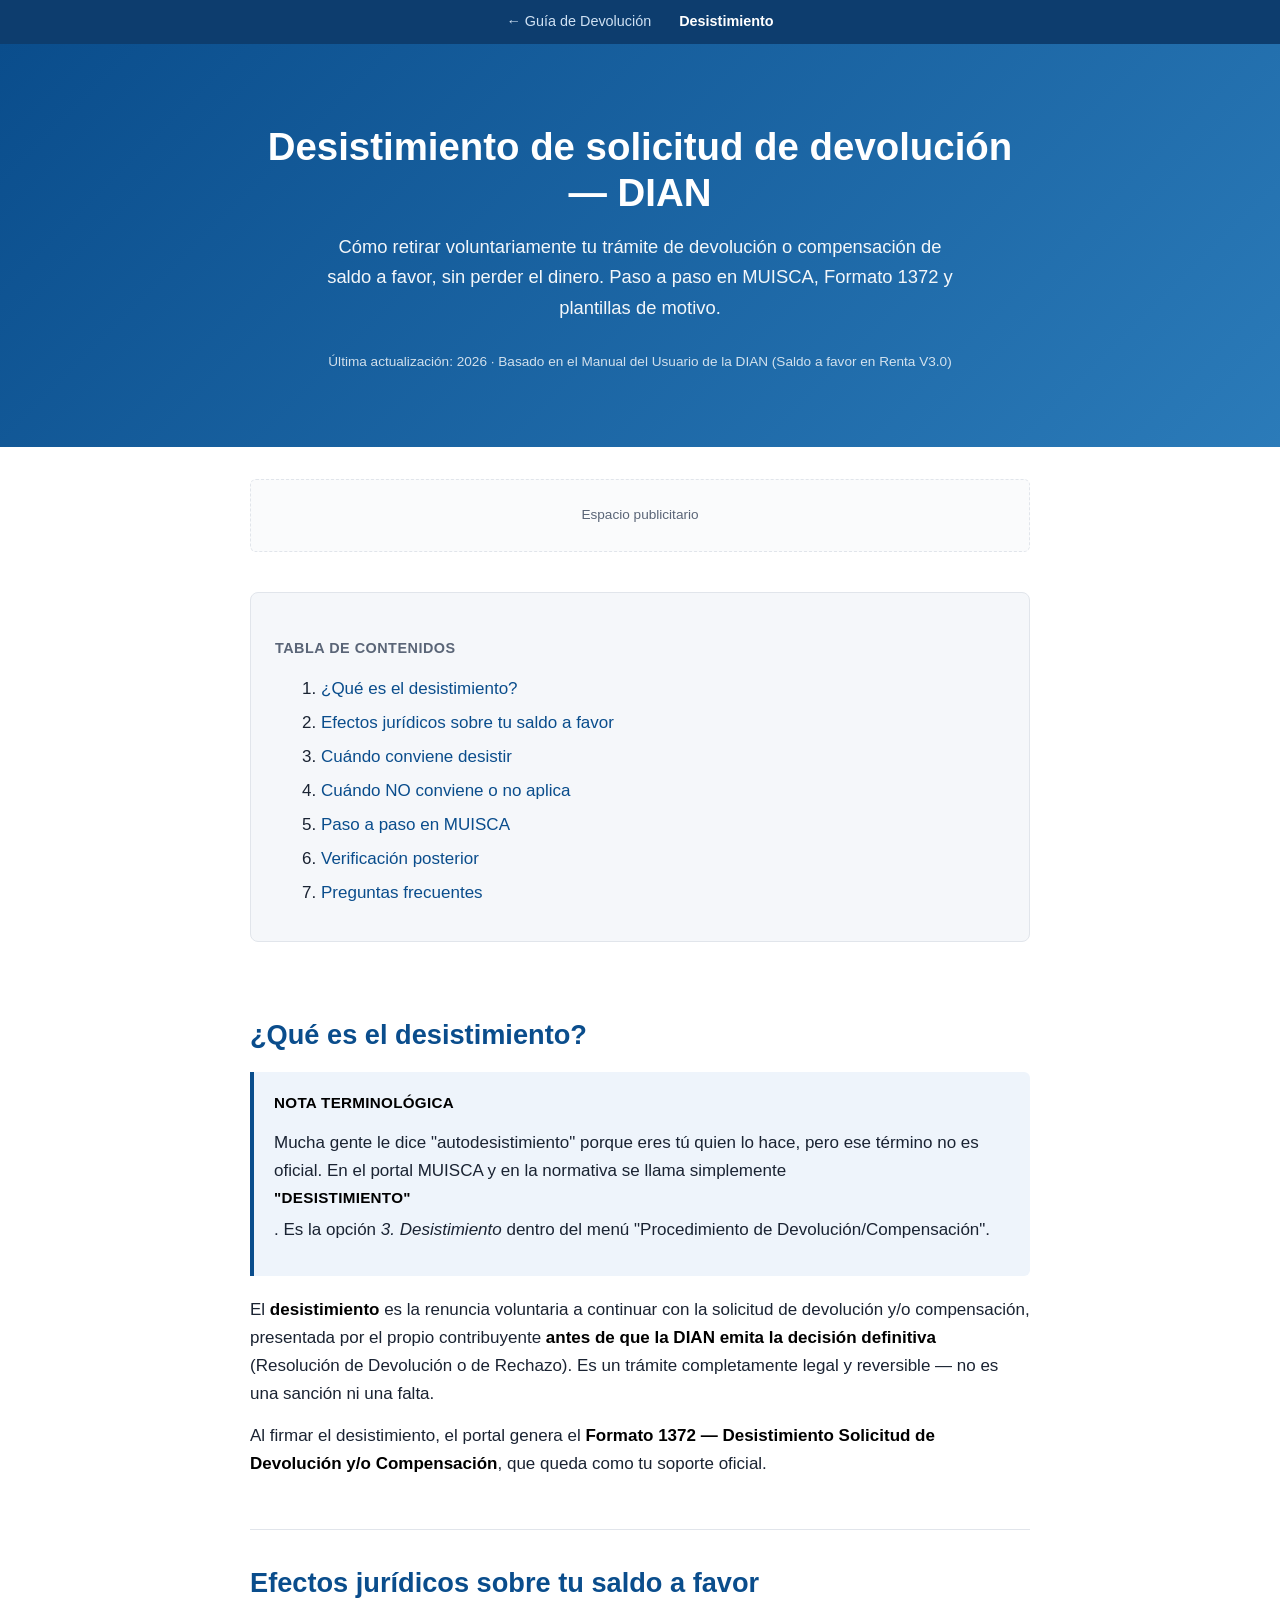
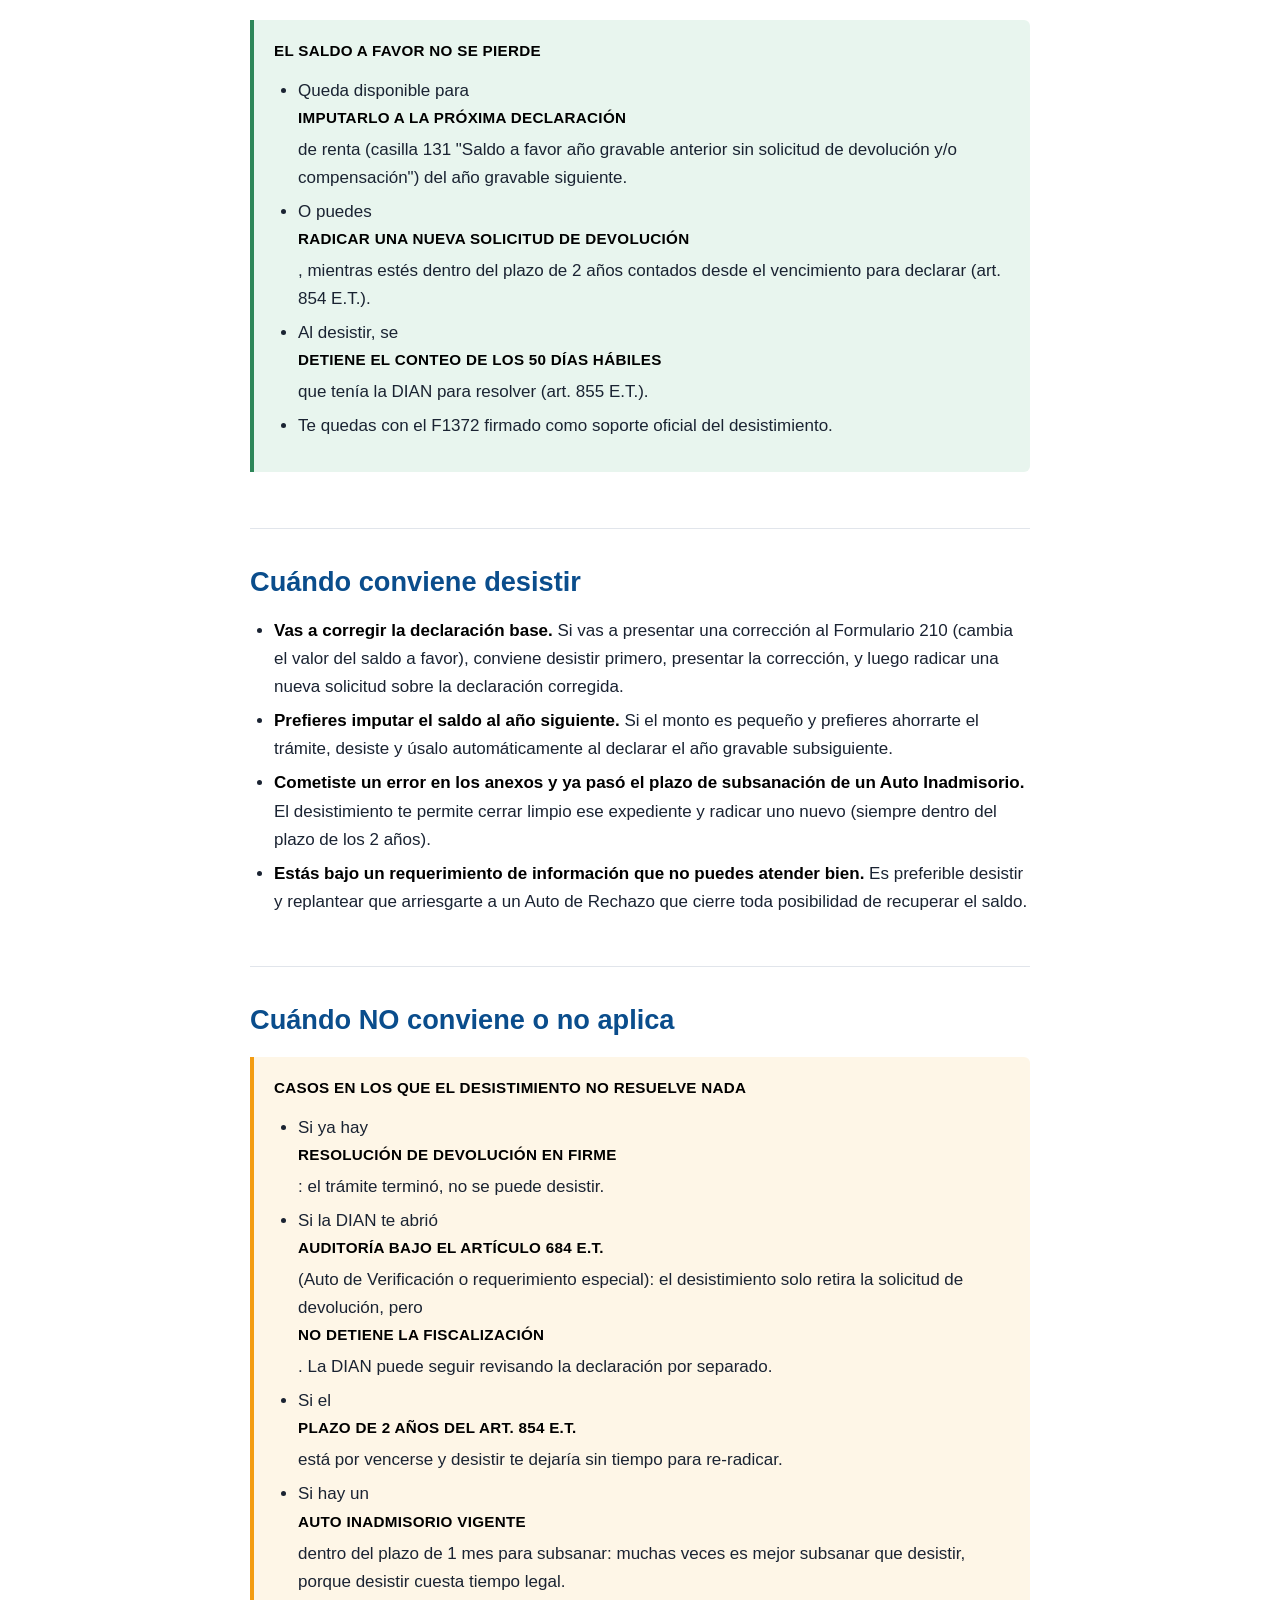
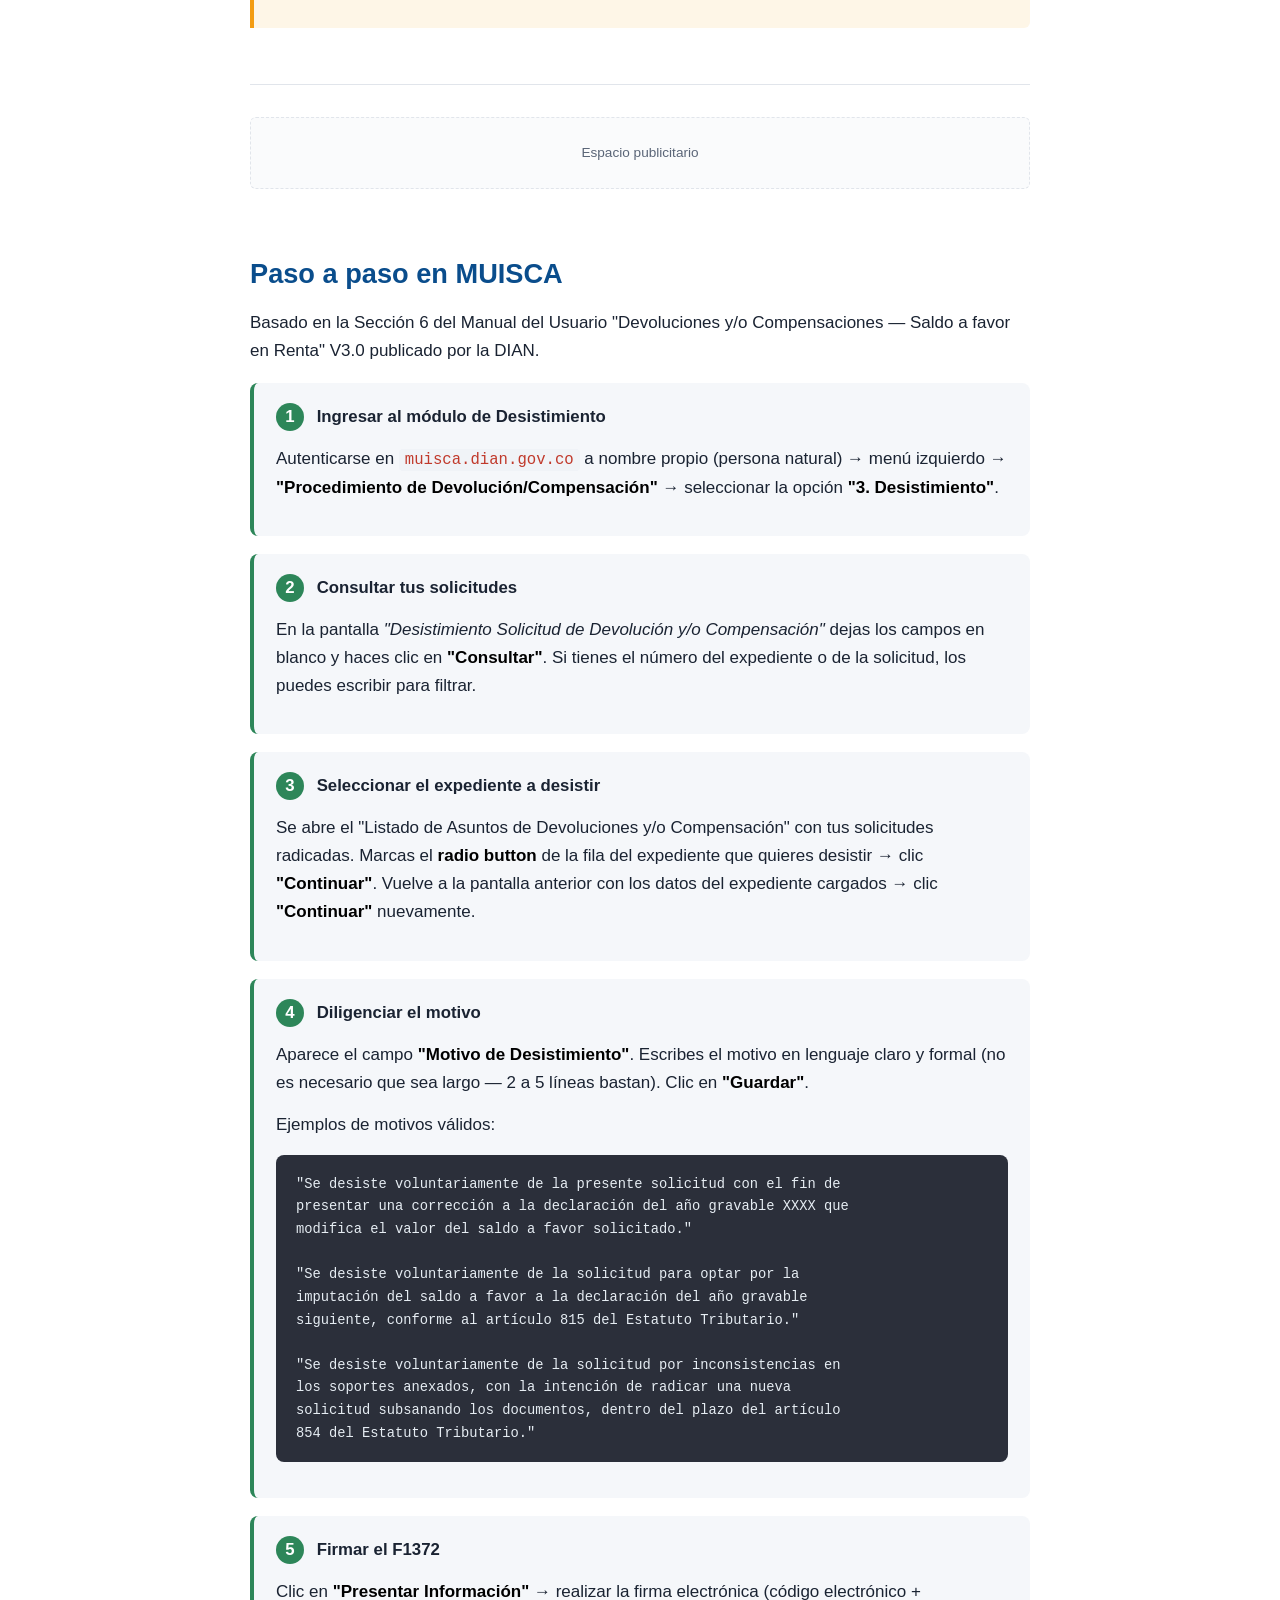
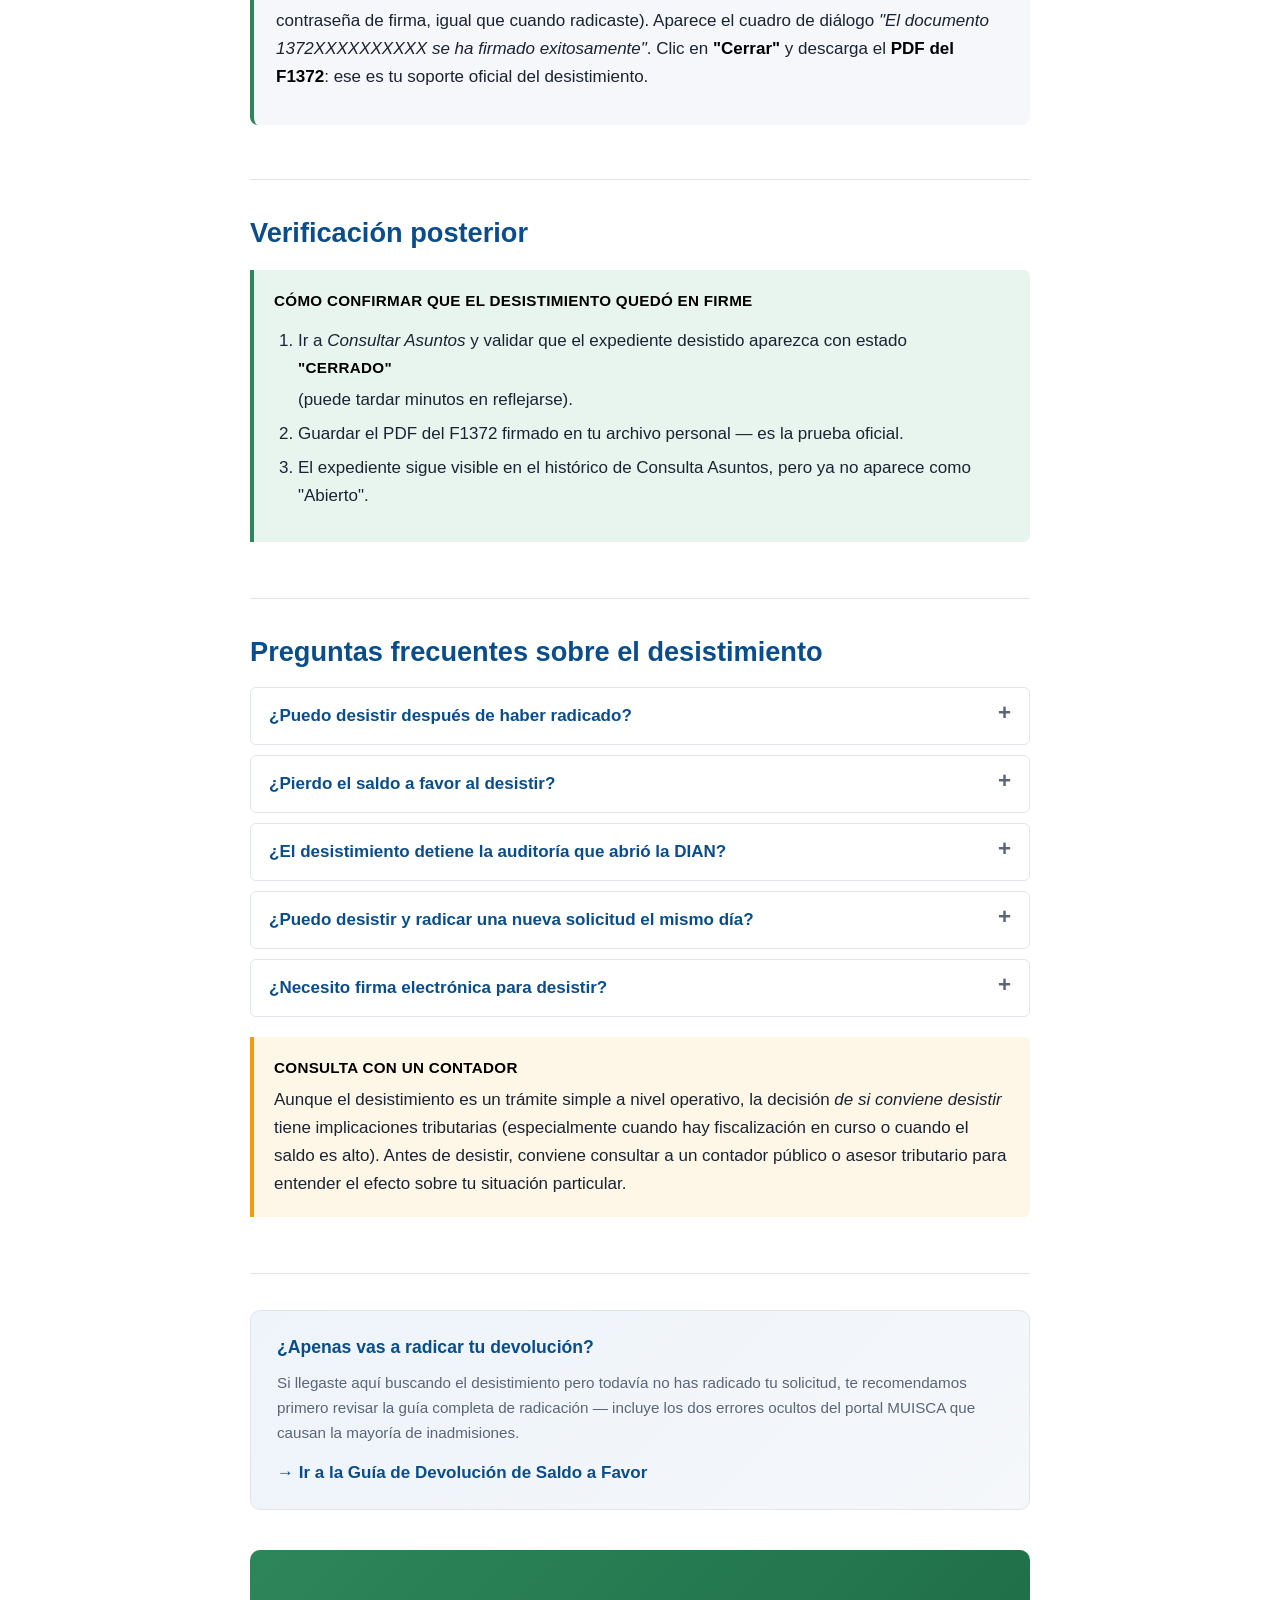
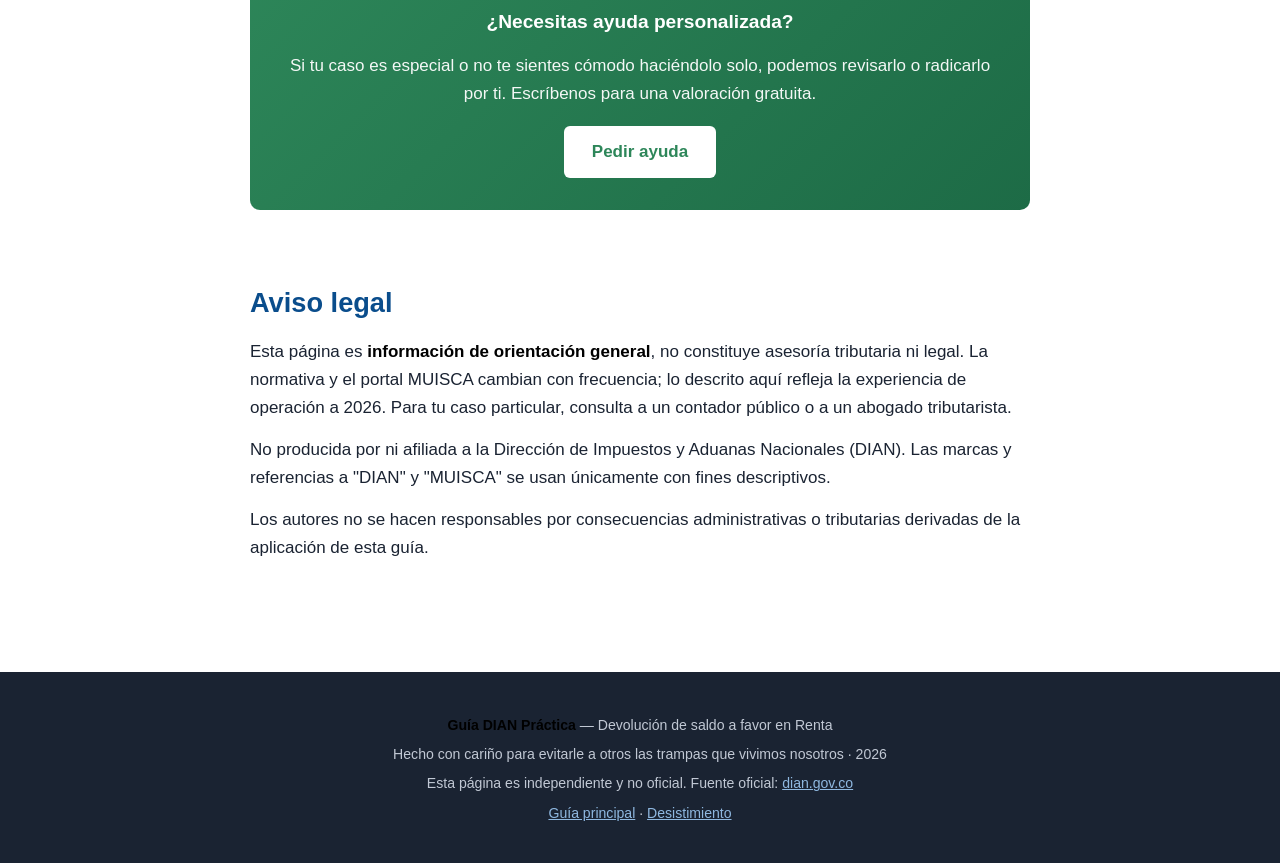
==== desistimiento.html @ 72b4173e "Mover Desistimiento a página propia (desistimiento.html) + extraer CSS a styles.css + agregar barra " ====
<!DOCTYPE html>
<html lang="es-CO">
<head>
<meta charset="UTF-8">
<meta name="viewport" content="width=device-width, initial-scale=1.0">
<title>Desistimiento de Solicitud de Devolución DIAN — Paso a paso (2026)</title>
<meta name="description" content="Cómo desistir voluntariamente de una solicitud de devolución o compensación de saldo a favor ante la DIAN. Paso a paso en MUISCA, efectos jurídicos, Formato 1372 y plantillas de motivo.">
<meta name="keywords" content="desistimiento devolución DIAN, autodesistimiento DIAN, cancelar solicitud devolución MUISCA, formato 1372, desistir saldo a favor renta">
<meta name="author" content="Guía DIAN práctica">
<meta property="og:title" content="Desistimiento de solicitud de devolución ante la DIAN — Paso a paso">
<meta property="og:description" content="Cómo desistir voluntariamente del trámite, sin perder tu saldo a favor. Paso a paso real en MUISCA + Formato 1372.">
<meta property="og:type" content="article">
<meta property="og:locale" content="es_CO">
<link rel="stylesheet" href="styles.css">
</head>
<body>

<nav class="topnav" aria-label="Navegación entre páginas">
  <a href="index.html">← Guía de Devolución</a>
  <a href="desistimiento.html" class="active">Desistimiento</a>
</nav>

<header>
  <div class="container">
    <h1>Desistimiento de solicitud de devolución — DIAN</h1>
    <p class="subtitle">Cómo retirar voluntariamente tu trámite de devolución o compensación de saldo a favor, sin perder el dinero. Paso a paso en MUISCA, Formato 1372 y plantillas de motivo.</p>
    <p class="meta">Última actualización: 2026 · Basado en el Manual del Usuario de la DIAN (Saldo a favor en Renta V3.0)</p>
  </div>
</header>

<main class="container">

<!-- AD SLOT — top of content -->
<div class="ad-slot">Espacio publicitario</div>

<nav class="toc" aria-label="Tabla de contenidos">
  <h3>Tabla de contenidos</h3>
  <ol>
    <li><a href="#que-es">¿Qué es el desistimiento?</a></li>
    <li><a href="#efectos">Efectos jurídicos sobre tu saldo a favor</a></li>
    <li><a href="#cuando-conviene">Cuándo conviene desistir</a></li>
    <li><a href="#cuando-no">Cuándo NO conviene o no aplica</a></li>
    <li><a href="#paso-a-paso">Paso a paso en MUISCA</a></li>
    <li><a href="#verificacion">Verificación posterior</a></li>
    <li><a href="#faq">Preguntas frecuentes</a></li>
  </ol>
</nav>

<section id="que-es">
  <h2>¿Qué es el desistimiento?</h2>

  <div class="callout">
    <strong>Nota terminológica</strong>
    <p>Mucha gente le dice "autodesistimiento" porque eres tú quien lo hace, pero ese término no es oficial. En el portal MUISCA y en la normativa se llama simplemente <strong>"Desistimiento"</strong>. Es la opción <em>3. Desistimiento</em> dentro del menú "Procedimiento de Devolución/Compensación".</p>
  </div>

  <p>El <strong>desistimiento</strong> es la renuncia voluntaria a continuar con la solicitud de devolución y/o compensación, presentada por el propio contribuyente <strong>antes de que la DIAN emita la decisión definitiva</strong> (Resolución de Devolución o de Rechazo). Es un trámite completamente legal y reversible — no es una sanción ni una falta.</p>

  <p>Al firmar el desistimiento, el portal genera el <strong>Formato 1372 — Desistimiento Solicitud de Devolución y/o Compensación</strong>, que queda como tu soporte oficial.</p>
</section>

<section id="efectos">
  <h2>Efectos jurídicos sobre tu saldo a favor</h2>

  <div class="callout success">
    <strong>El saldo a favor NO se pierde</strong>
    <ul>
      <li>Queda disponible para <strong>imputarlo a la próxima declaración</strong> de renta (casilla 131 "Saldo a favor año gravable anterior sin solicitud de devolución y/o compensación") del año gravable siguiente.</li>
      <li>O puedes <strong>radicar una nueva solicitud de devolución</strong>, mientras estés dentro del plazo de 2 años contados desde el vencimiento para declarar (art. 854 E.T.).</li>
      <li>Al desistir, se <strong>detiene el conteo de los 50 días hábiles</strong> que tenía la DIAN para resolver (art. 855 E.T.).</li>
      <li>Te quedas con el F1372 firmado como soporte oficial del desistimiento.</li>
    </ul>
  </div>
</section>

<section id="cuando-conviene">
  <h2>Cuándo conviene desistir</h2>
  <ul>
    <li><strong>Vas a corregir la declaración base.</strong> Si vas a presentar una corrección al Formulario 210 (cambia el valor del saldo a favor), conviene desistir primero, presentar la corrección, y luego radicar una nueva solicitud sobre la declaración corregida.</li>
    <li><strong>Prefieres imputar el saldo al año siguiente.</strong> Si el monto es pequeño y prefieres ahorrarte el trámite, desiste y úsalo automáticamente al declarar el año gravable subsiguiente.</li>
    <li><strong>Cometiste un error en los anexos y ya pasó el plazo de subsanación de un Auto Inadmisorio.</strong> El desistimiento te permite cerrar limpio ese expediente y radicar uno nuevo (siempre dentro del plazo de los 2 años).</li>
    <li><strong>Estás bajo un requerimiento de información que no puedes atender bien.</strong> Es preferible desistir y replantear que arriesgarte a un Auto de Rechazo que cierre toda posibilidad de recuperar el saldo.</li>
  </ul>
</section>

<section id="cuando-no">
  <h2>Cuándo NO conviene o no aplica</h2>

  <div class="callout warn">
    <strong>Casos en los que el desistimiento no resuelve nada</strong>
    <ul>
      <li>Si ya hay <strong>Resolución de Devolución en firme</strong>: el trámite terminó, no se puede desistir.</li>
      <li>Si la DIAN te abrió <strong>auditoría bajo el artículo 684 E.T.</strong> (Auto de Verificación o requerimiento especial): el desistimiento solo retira la solicitud de devolución, pero <strong>NO detiene la fiscalización</strong>. La DIAN puede seguir revisando la declaración por separado.</li>
      <li>Si el <strong>plazo de 2 años del art. 854 E.T.</strong> está por vencerse y desistir te dejaría sin tiempo para re-radicar.</li>
      <li>Si hay un <strong>Auto Inadmisorio vigente</strong> dentro del plazo de 1 mes para subsanar: muchas veces es mejor subsanar que desistir, porque desistir cuesta tiempo legal.</li>
    </ul>
  </div>
</section>

<!-- AD SLOT 2 -->
<div class="ad-slot">Espacio publicitario</div>

<section id="paso-a-paso">
  <h2>Paso a paso en MUISCA</h2>
  <p>Basado en la Sección 6 del Manual del Usuario "Devoluciones y/o Compensaciones — Saldo a favor en Renta" V3.0 publicado por la DIAN.</p>

  <div class="paso">
    <h4><span class="num">1</span> Ingresar al módulo de Desistimiento</h4>
    <p>Autenticarse en <code>muisca.dian.gov.co</code> a nombre propio (persona natural) → menú izquierdo → <strong>"Procedimiento de Devolución/Compensación"</strong> → seleccionar la opción <strong>"3. Desistimiento"</strong>.</p>
  </div>

  <div class="paso">
    <h4><span class="num">2</span> Consultar tus solicitudes</h4>
    <p>En la pantalla <em>"Desistimiento Solicitud de Devolución y/o Compensación"</em> dejas los campos en blanco y haces clic en <strong>"Consultar"</strong>. Si tienes el número del expediente o de la solicitud, los puedes escribir para filtrar.</p>
  </div>

  <div class="paso">
    <h4><span class="num">3</span> Seleccionar el expediente a desistir</h4>
    <p>Se abre el "Listado de Asuntos de Devoluciones y/o Compensación" con tus solicitudes radicadas. Marcas el <strong>radio button</strong> de la fila del expediente que quieres desistir → clic <strong>"Continuar"</strong>. Vuelve a la pantalla anterior con los datos del expediente cargados → clic <strong>"Continuar"</strong> nuevamente.</p>
  </div>

  <div class="paso">
    <h4><span class="num">4</span> Diligenciar el motivo</h4>
    <p>Aparece el campo <strong>"Motivo de Desistimiento"</strong>. Escribes el motivo en lenguaje claro y formal (no es necesario que sea largo — 2 a 5 líneas bastan). Clic en <strong>"Guardar"</strong>.</p>
    <p>Ejemplos de motivos válidos:</p>
    <pre><code>"Se desiste voluntariamente de la presente solicitud con el fin de
presentar una corrección a la declaración del año gravable XXXX que
modifica el valor del saldo a favor solicitado."

"Se desiste voluntariamente de la solicitud para optar por la
imputación del saldo a favor a la declaración del año gravable
siguiente, conforme al artículo 815 del Estatuto Tributario."

"Se desiste voluntariamente de la solicitud por inconsistencias en
los soportes anexados, con la intención de radicar una nueva
solicitud subsanando los documentos, dentro del plazo del artículo
854 del Estatuto Tributario."</code></pre>
  </div>

  <div class="paso">
    <h4><span class="num">5</span> Firmar el F1372</h4>
    <p>Clic en <strong>"Presentar Información"</strong> → realizar la firma electrónica (código electrónico + contraseña de firma, igual que cuando radicaste). Aparece el cuadro de diálogo <em>"El documento 1372XXXXXXXXXX se ha firmado exitosamente"</em>. Clic en <strong>"Cerrar"</strong> y descarga el <strong>PDF del F1372</strong>: ese es tu soporte oficial del desistimiento.</p>
  </div>
</section>

<section id="verificacion">
  <h2>Verificación posterior</h2>

  <div class="callout success">
    <strong>Cómo confirmar que el desistimiento quedó en firme</strong>
    <ol>
      <li>Ir a <em>Consultar Asuntos</em> y validar que el expediente desistido aparezca con estado <strong>"Cerrado"</strong> (puede tardar minutos en reflejarse).</li>
      <li>Guardar el PDF del F1372 firmado en tu archivo personal — es la prueba oficial.</li>
      <li>El expediente sigue visible en el histórico de Consulta Asuntos, pero ya no aparece como "Abierto".</li>
    </ol>
  </div>
</section>

<section id="faq">
  <h2>Preguntas frecuentes sobre el desistimiento</h2>

  <details>
    <summary>¿Puedo desistir después de haber radicado?</summary>
    <p>Sí. El desistimiento se hace después de la radicación, en cualquier momento antes de que la DIAN emita la decisión definitiva (Resolución de Devolución o de Rechazo). No tiene un plazo perentorio — pero entre antes lo hagas, más limpio queda el trámite.</p>
  </details>

  <details>
    <summary>¿Pierdo el saldo a favor al desistir?</summary>
    <p>No. El saldo a favor sigue existiendo en tu declaración. Puedes (a) imputarlo a la próxima declaración usando la casilla 131, o (b) radicar una nueva solicitud de devolución dentro del plazo de 2 años del art. 854 E.T.</p>
  </details>

  <details>
    <summary>¿El desistimiento detiene la auditoría que abrió la DIAN?</summary>
    <p>No necesariamente. Si la DIAN abrió un Auto de Verificación o un proceso de fiscalización bajo el artículo 684 del E.T., ese proceso es <strong>autónomo</strong> de la solicitud de devolución. Desistir cierra el expediente de devolución, pero la DIAN puede continuar fiscalizando la declaración subyacente. En estos casos, consulta con tu contador antes de desistir — el desistimiento puede ser bueno para liberarte del cronograma de la devolución, pero no es un "escape" de la fiscalización.</p>
  </details>

  <details>
    <summary>¿Puedo desistir y radicar una nueva solicitud el mismo día?</summary>
    <p>En la práctica conviene esperar a que el expediente desistido aparezca cerrado en Consulta Asuntos antes de radicar una nueva solicitud por el mismo año gravable, para evitar mensajes de "ya existe un trámite abierto". Suele bastar con minutos u horas. Si tu nueva solicitud va por una declaración corregida, primero presenta la corrección y luego radica.</p>
  </details>

  <details>
    <summary>¿Necesito firma electrónica para desistir?</summary>
    <p>Sí. El F1372 se firma con tu firma electrónica (instrumento de firma electrónica DIAN — código + contraseña), igual que cualquier acto formal en MUISCA. Si no tienes firma electrónica vigente, primero debes activarla en el portal.</p>
  </details>

  <div class="callout warn">
    <strong>Consulta con un contador</strong>
    Aunque el desistimiento es un trámite simple a nivel operativo, la decisión <em>de si conviene desistir</em> tiene implicaciones tributarias (especialmente cuando hay fiscalización en curso o cuando el saldo es alto). Antes de desistir, conviene consultar a un contador público o asesor tributario para entender el efecto sobre tu situación particular.
  </div>
</section>

<div class="crosslink">
  <h4>¿Apenas vas a radicar tu devolución?</h4>
  <p>Si llegaste aquí buscando el desistimiento pero todavía no has radicado tu solicitud, te recomendamos primero revisar la guía completa de radicación — incluye los dos errores ocultos del portal MUISCA que causan la mayoría de inadmisiones.</p>
  <a href="index.html">→ Ir a la Guía de Devolución de Saldo a Favor</a>
</div>

<div class="cta">
  <h3>¿Necesitas ayuda personalizada?</h3>
  <p>Si tu caso es especial o no te sientes cómodo haciéndolo solo, podemos revisarlo o radicarlo por ti. Escríbenos para una valoración gratuita.</p>
  <a href="https://mail.google.com/mail/?view=cm&fs=1&to=jcioweb@gmail.com&su=Ayuda%20Desistimiento%20Devoluci%C3%B3n%20DIAN" target="_blank" rel="noopener">Pedir ayuda</a>
</div>

<section id="disclaimer">
  <h2>Aviso legal</h2>
  <p>Esta página es <strong>información de orientación general</strong>, no constituye asesoría tributaria ni legal. La normativa y el portal MUISCA cambian con frecuencia; lo descrito aquí refleja la experiencia de operación a 2026. Para tu caso particular, consulta a un contador público o a un abogado tributarista.</p>
  <p>No producida por ni afiliada a la Dirección de Impuestos y Aduanas Nacionales (DIAN). Las marcas y referencias a "DIAN" y "MUISCA" se usan únicamente con fines descriptivos.</p>
  <p>Los autores no se hacen responsables por consecuencias administrativas o tributarias derivadas de la aplicación de esta guía.</p>
</section>

</main>

<footer>
  <div class="container">
    <p><strong>Guía DIAN Práctica</strong> — Devolución de saldo a favor en Renta</p>
    <p>Hecho con cariño para evitarle a otros las trampas que vivimos nosotros · 2026</p>
    <p>Esta página es independiente y no oficial. Fuente oficial: <a href="https://www.dian.gov.co" target="_blank" rel="noopener">dian.gov.co</a></p>
    <p><a href="index.html">Guía principal</a> · <a href="desistimiento.html">Desistimiento</a></p>
  </div>
</footer>

</body>
</html>
---- styles.css ----
:root {
  --azul: #0a4d8c;
  --azul-claro: #2b7bb9;
  --verde: #2d8659;
  --rojo: #c0392b;
  --amarillo: #f39c12;
  --gris-bg: #f5f7fa;
  --gris-borde: #e1e5eb;
  --texto: #1a2332;
  --texto-secundario: #5a6577;
}
* { box-sizing: border-box; margin: 0; padding: 0; }
html { scroll-behavior: smooth; }
body {
  font-family: -apple-system, BlinkMacSystemFont, "Segoe UI", Roboto, Oxygen, Ubuntu, sans-serif;
  line-height: 1.65;
  color: var(--texto);
  background: #fff;
  font-size: 17px;
}
.container { max-width: 820px; margin: 0 auto; padding: 0 20px; }

/* Header */
header {
  background: linear-gradient(135deg, var(--azul) 0%, var(--azul-claro) 100%);
  color: white;
  padding: 80px 20px 60px;
  text-align: center;
}
header h1 {
  font-size: 2.4rem;
  margin-bottom: 16px;
  line-height: 1.2;
  font-weight: 800;
}
header .subtitle {
  font-size: 1.15rem;
  max-width: 640px;
  margin: 0 auto 28px;
  opacity: 0.95;
}
header .meta {
  font-size: 0.85rem;
  opacity: 0.8;
}

/* Top nav between pages */
.topnav {
  background: #0d3d6e;
  padding: 10px 20px;
  text-align: center;
  font-size: 0.9rem;
}
.topnav a {
  color: #cfe1f3;
  text-decoration: none;
  margin: 0 12px;
  font-weight: 500;
}
.topnav a:hover { color: white; text-decoration: underline; }
.topnav a.active { color: white; font-weight: 700; }

/* TOC */
nav.toc {
  background: var(--gris-bg);
  border: 1px solid var(--gris-borde);
  border-radius: 8px;
  padding: 20px 24px;
  margin: 40px 0;
}
nav.toc h3 {
  font-size: 0.9rem;
  text-transform: uppercase;
  color: var(--texto-secundario);
  letter-spacing: 0.5px;
  margin-bottom: 12px;
}
nav.toc ol { padding-left: 22px; }
nav.toc li { margin: 6px 0; }
nav.toc a {
  color: var(--azul);
  text-decoration: none;
  font-weight: 500;
}
nav.toc a:hover { text-decoration: underline; }

/* Sections */
section { padding: 36px 0; border-bottom: 1px solid var(--gris-borde); }
section:last-of-type { border-bottom: none; }
h2 {
  font-size: 1.7rem;
  margin-bottom: 18px;
  color: var(--azul);
  line-height: 1.25;
}
h3 {
  font-size: 1.2rem;
  margin: 24px 0 12px;
  color: var(--texto);
}
p { margin: 14px 0; }
ul, ol { margin: 14px 0 14px 24px; }
li { margin: 6px 0; }
strong { color: #000; }
code {
  background: #f0f3f7;
  padding: 2px 6px;
  border-radius: 4px;
  font-size: 0.92em;
  font-family: "SF Mono", Menlo, Monaco, Consolas, monospace;
  color: var(--rojo);
}
pre {
  background: #2b2f3a;
  color: #e6edf3;
  padding: 18px 20px;
  border-radius: 8px;
  overflow-x: auto;
  font-size: 0.88em;
  line-height: 1.5;
  margin: 16px 0;
}
pre code {
  background: transparent;
  color: inherit;
  padding: 0;
}

/* Callouts */
.callout {
  border-left: 4px solid var(--azul);
  background: #eef4fb;
  padding: 18px 20px;
  margin: 20px 0;
  border-radius: 0 6px 6px 0;
}
.callout.warn {
  border-left-color: var(--amarillo);
  background: #fef6e7;
}
.callout.danger {
  border-left-color: var(--rojo);
  background: #fdecea;
}
.callout.success {
  border-left-color: var(--verde);
  background: #e8f5ee;
}
.callout strong { display: block; margin-bottom: 6px; font-size: 0.95rem; text-transform: uppercase; letter-spacing: 0.3px; }

/* Tables */
table {
  width: 100%;
  border-collapse: collapse;
  margin: 18px 0;
  font-size: 0.94rem;
}
th, td {
  text-align: left;
  padding: 10px 12px;
  border-bottom: 1px solid var(--gris-borde);
  vertical-align: top;
}
th {
  background: var(--gris-bg);
  font-weight: 600;
  color: var(--texto-secundario);
  font-size: 0.85rem;
  text-transform: uppercase;
  letter-spacing: 0.4px;
}

/* Steps */
.paso {
  background: var(--gris-bg);
  border-radius: 8px;
  padding: 20px 22px;
  margin: 18px 0;
  border-left: 4px solid var(--verde);
}
.paso .num {
  display: inline-block;
  background: var(--verde);
  color: white;
  width: 28px;
  height: 28px;
  border-radius: 50%;
  text-align: center;
  line-height: 28px;
  font-weight: 700;
  margin-right: 8px;
}
.paso h4 { display: inline; font-size: 1.05rem; }

/* Ad slot placeholder (visible solo cuando AdSense no carga) */
.ad-slot {
  background: #fafbfc;
  border: 1px dashed var(--gris-borde);
  text-align: center;
  padding: 24px;
  margin: 32px 0;
  color: var(--texto-secundario);
  font-size: 0.85rem;
  border-radius: 6px;
}

/* CTA */
.cta {
  background: linear-gradient(135deg, var(--verde) 0%, #1d6b46 100%);
  color: white;
  padding: 32px 28px;
  border-radius: 10px;
  margin: 40px 0;
  text-align: center;
}
.cta h3 { color: white; margin-bottom: 12px; }
.cta p { margin-bottom: 18px; opacity: 0.95; }
.cta a {
  display: inline-block;
  background: white;
  color: var(--verde);
  padding: 12px 28px;
  border-radius: 6px;
  text-decoration: none;
  font-weight: 700;
}

/* FAQ */
details {
  border: 1px solid var(--gris-borde);
  border-radius: 6px;
  padding: 14px 18px;
  margin: 10px 0;
  background: white;
}
details[open] { background: var(--gris-bg); }
summary {
  cursor: pointer;
  font-weight: 600;
  color: var(--azul);
  list-style: none;
  position: relative;
  padding-right: 24px;
}
summary::after {
  content: "+";
  position: absolute;
  right: 0;
  top: 0;
  font-size: 1.4rem;
  line-height: 1;
  color: var(--texto-secundario);
}
details[open] summary::after { content: "−"; }
details p, details ul { margin-top: 12px; }

/* Footer */
footer {
  background: #1a2332;
  color: #c1c8d4;
  padding: 36px 20px;
  text-align: center;
  font-size: 0.88rem;
  margin-top: 60px;
}
footer p { margin: 6px 0; }
footer a { color: #8fb8e0; }

/* Crosslink card (link entre páginas dentro del cuerpo) */
.crosslink {
  background: linear-gradient(135deg, #eef4fb 0%, #f5f7fa 100%);
  border: 1px solid var(--gris-borde);
  border-radius: 10px;
  padding: 22px 26px;
  margin: 36px 0;
  display: flex;
  flex-direction: column;
  gap: 8px;
}
.crosslink h4 {
  font-size: 1.1rem;
  color: var(--azul);
}
.crosslink p { margin: 0; color: var(--texto-secundario); font-size: 0.95rem; }
.crosslink a {
  color: var(--azul);
  font-weight: 600;
  text-decoration: none;
  margin-top: 6px;
  align-self: flex-start;
}
.crosslink a:hover { text-decoration: underline; }

/* Responsive */
@media (max-width: 600px) {
  body { font-size: 16px; }
  header { padding: 50px 20px 40px; }
  header h1 { font-size: 1.7rem; }
  h2 { font-size: 1.4rem; }
  .paso { padding: 16px 18px; }
  table { font-size: 0.85rem; }
  th, td { padding: 8px 6px; }
  .topnav a { display: inline-block; margin: 4px 8px; }
}

/* Print friendly */
@media print {
  header, footer, .ad-slot, .cta, .topnav { background: none !important; color: black !important; }
  nav.toc { page-break-after: always; }
  section { page-break-inside: avoid; }
}
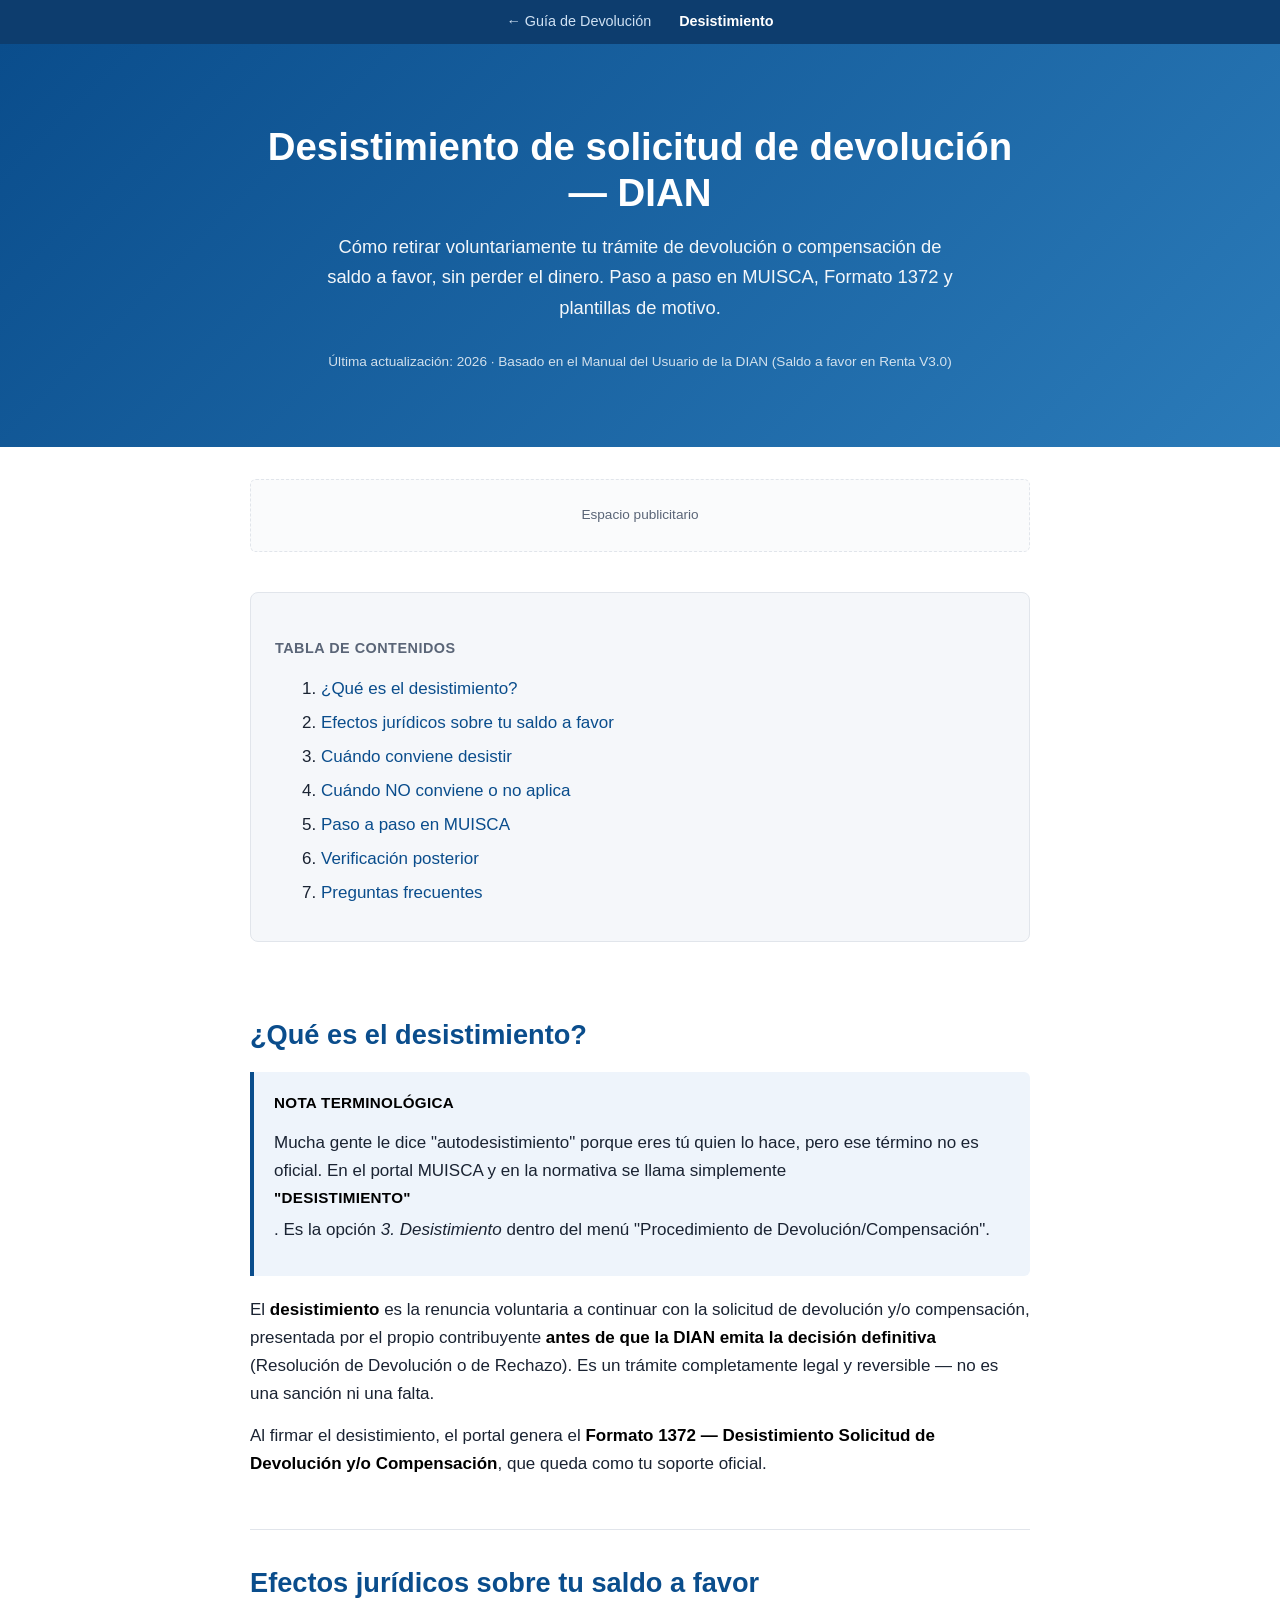
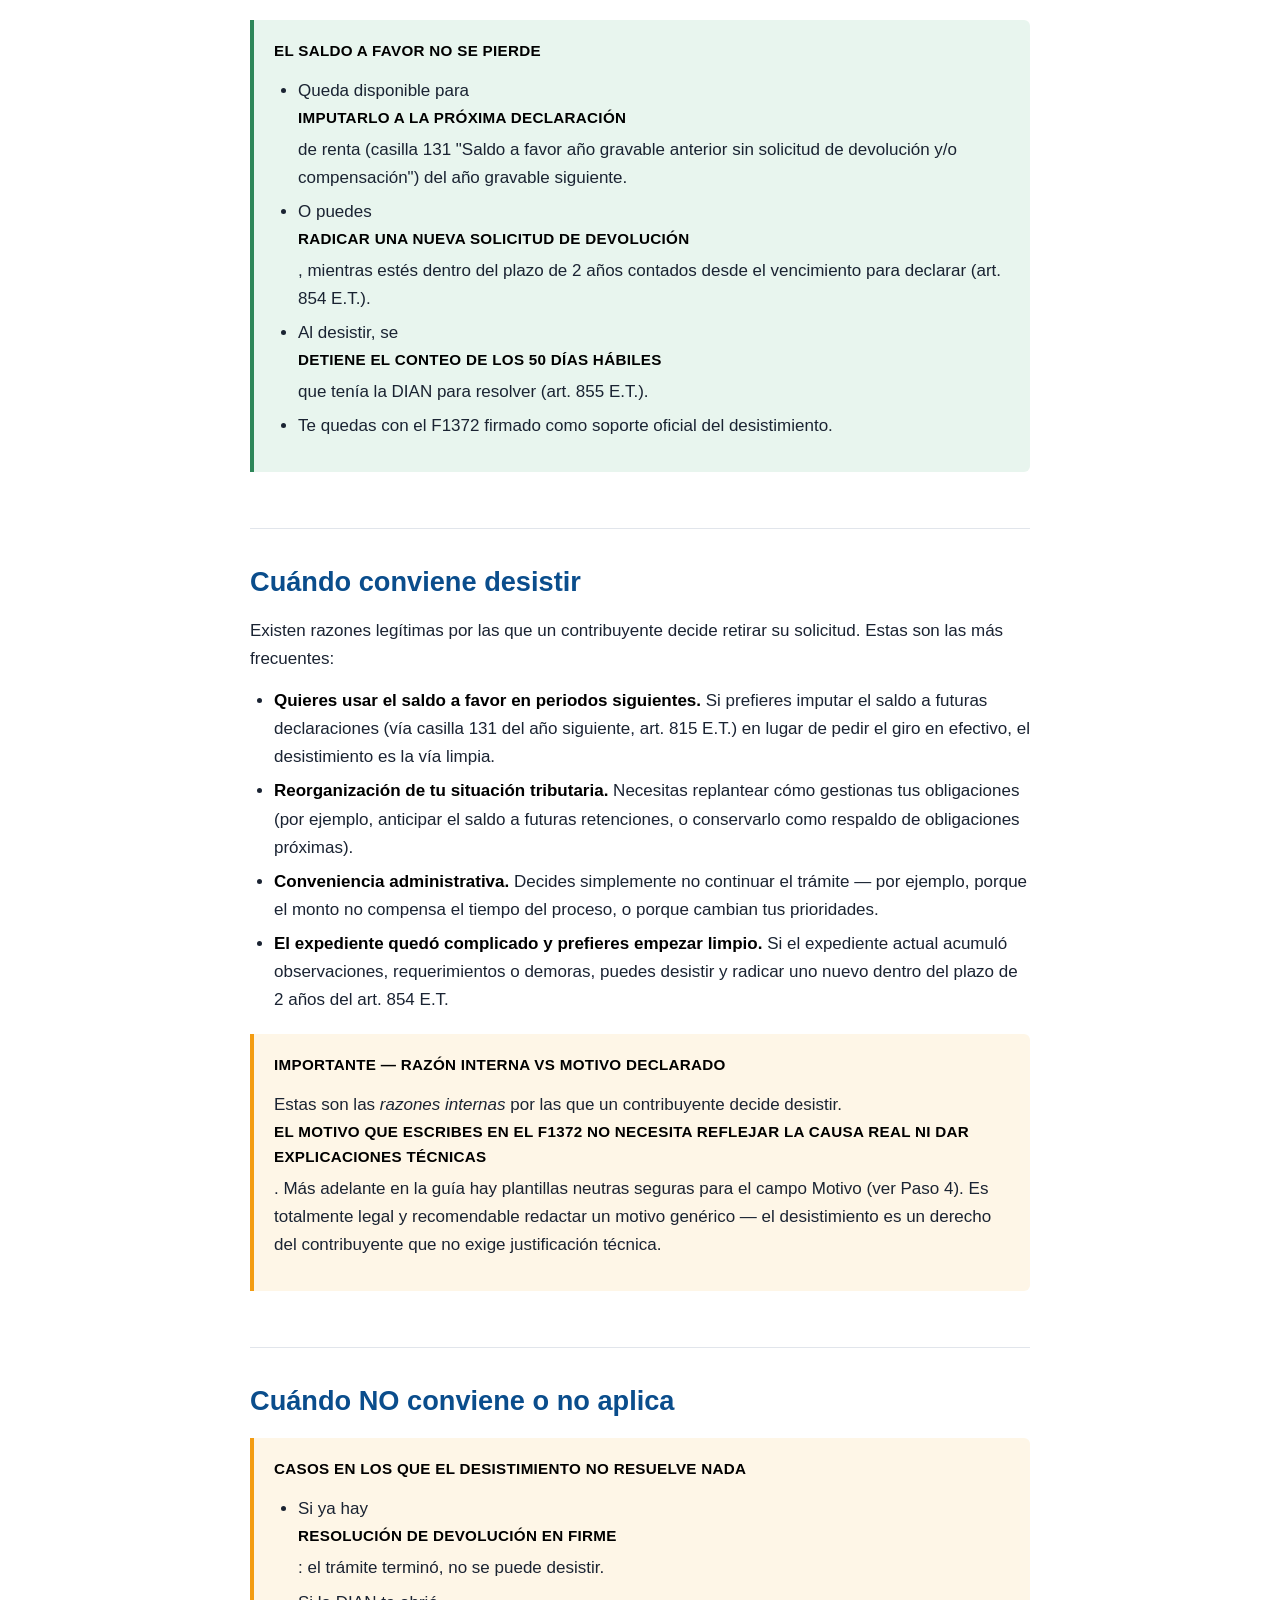
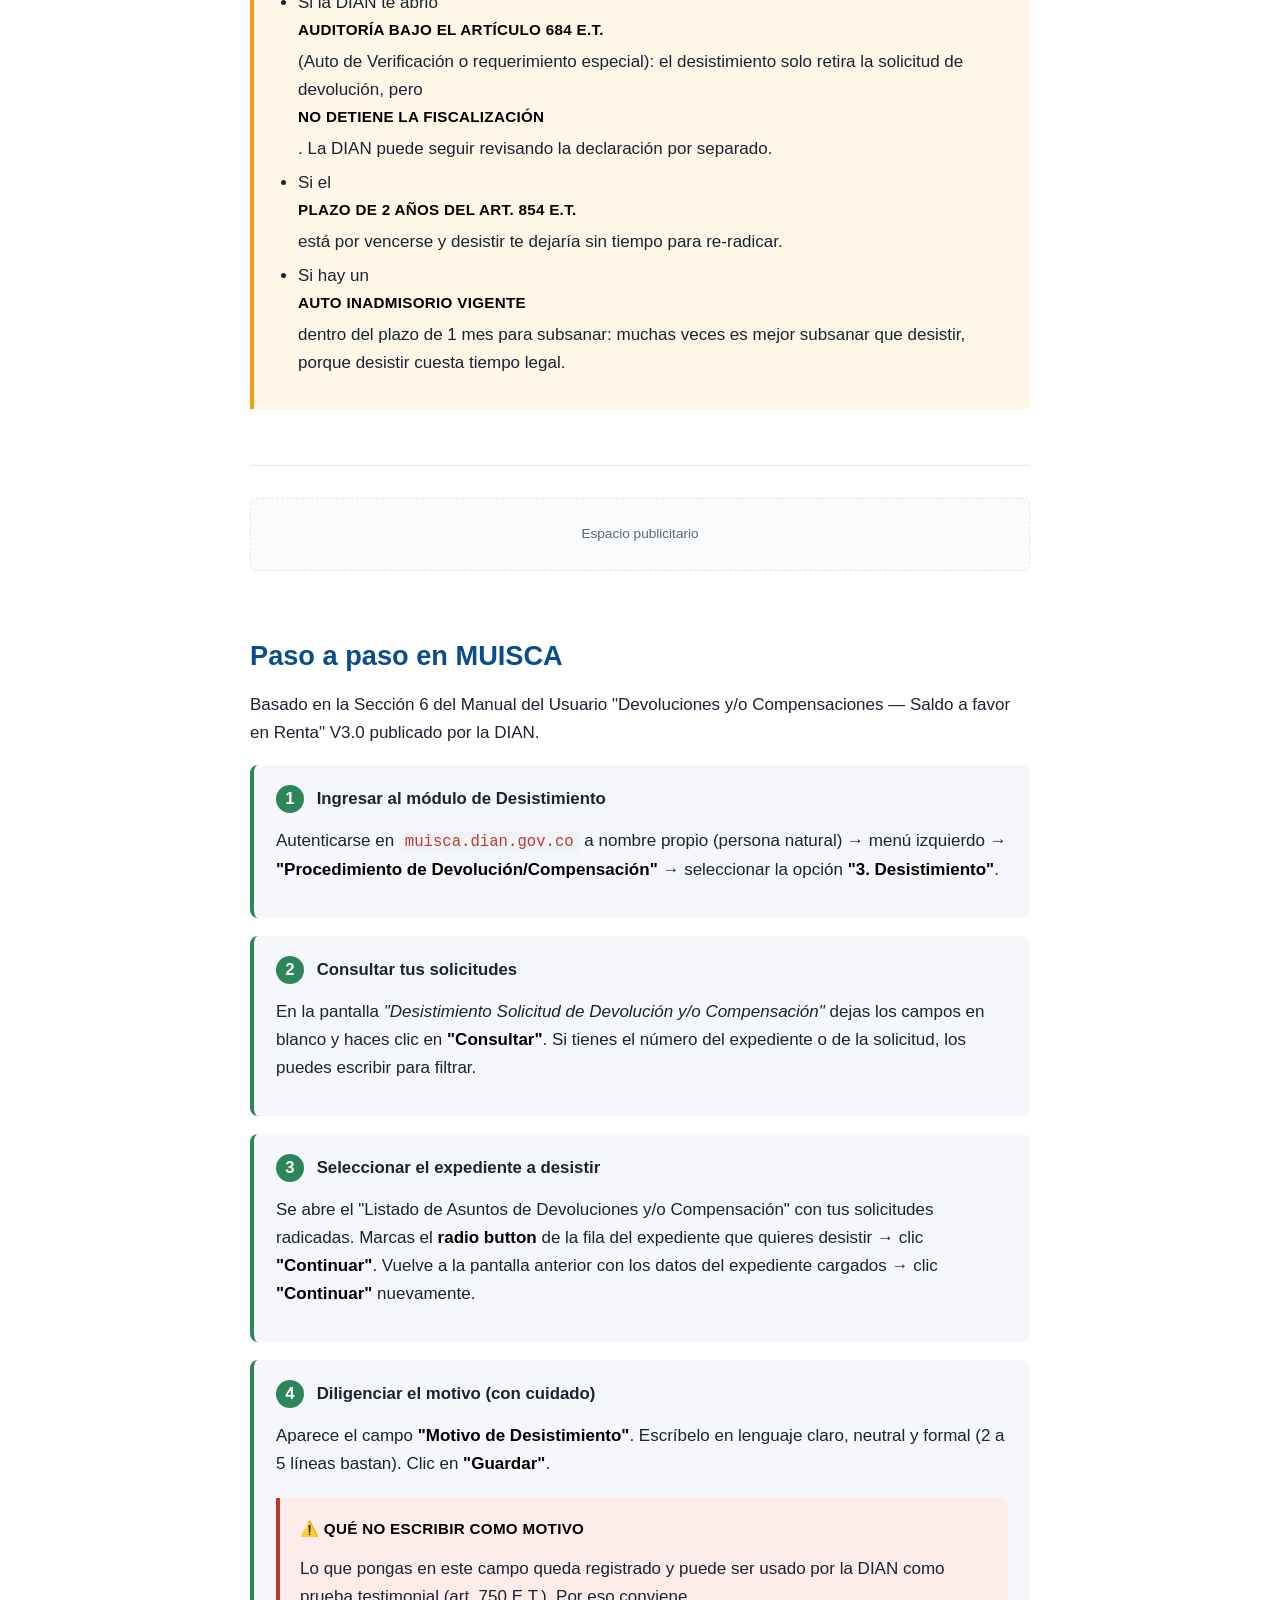
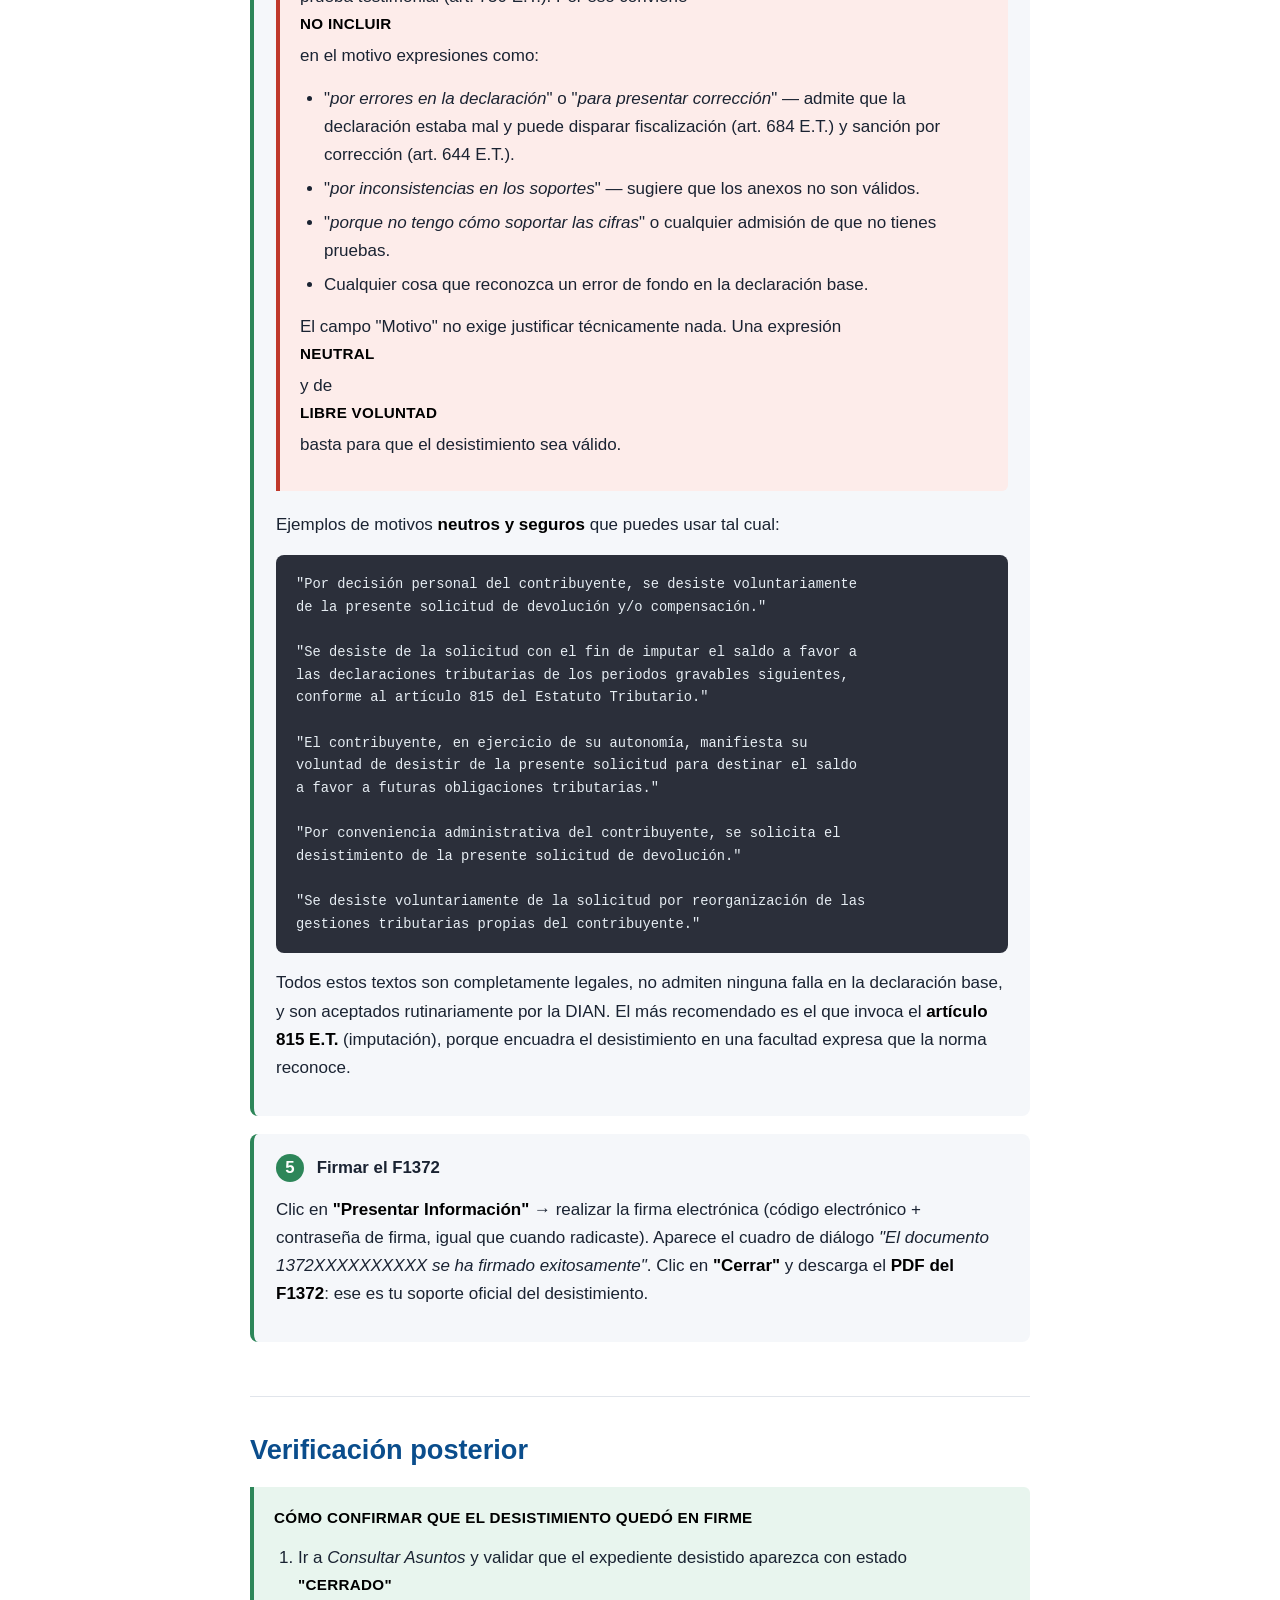
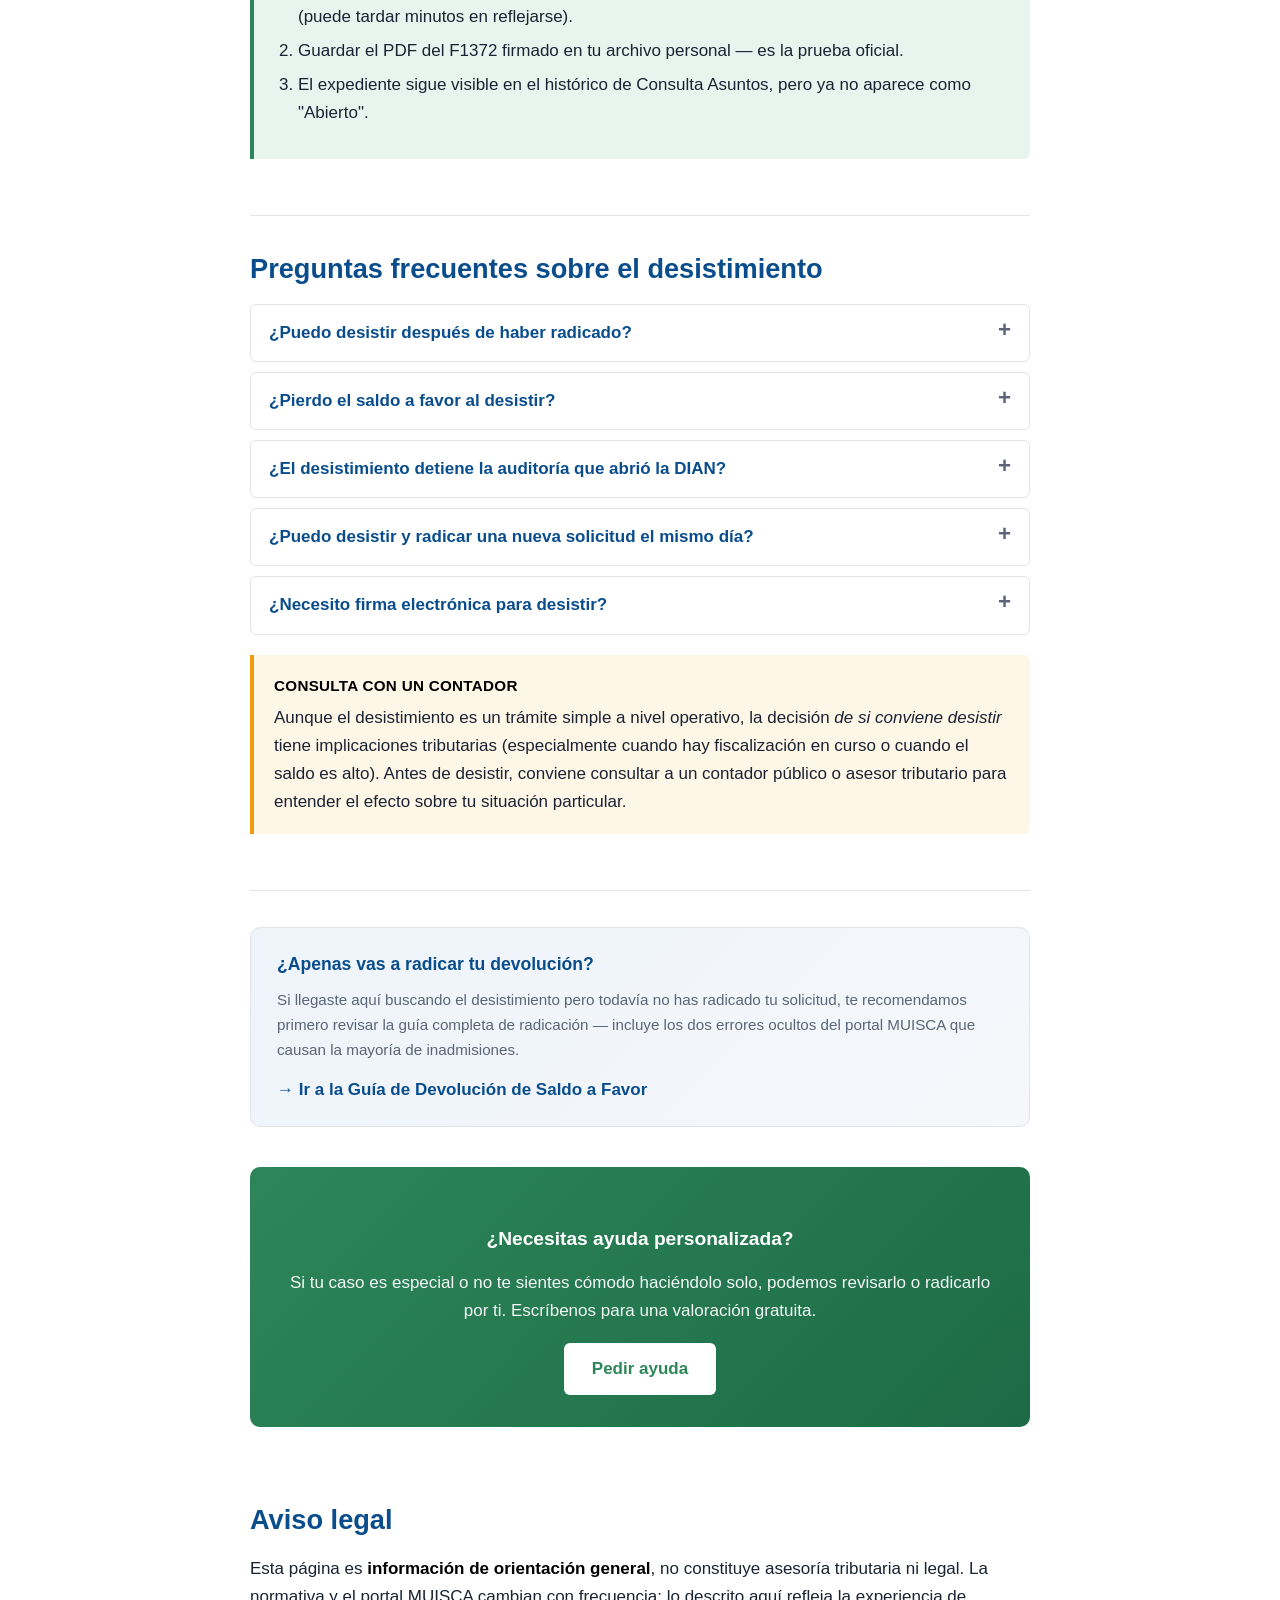
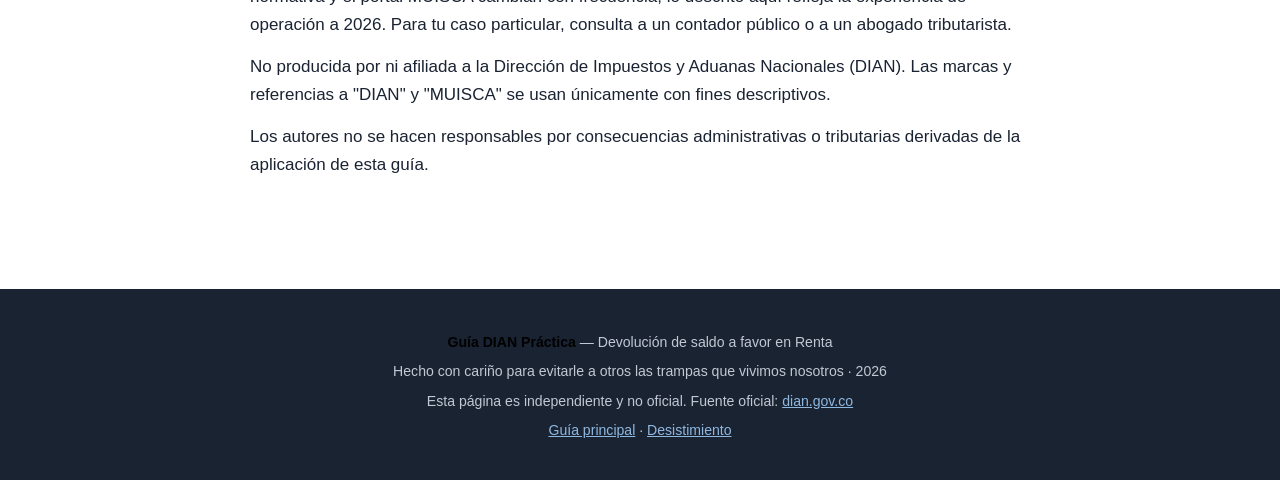
==== commit 9471d011: "Plantillas de motivo neutras y advertencia sobre autoincriminación en el F1372" ====
--- a/desistimiento.html
+++ b/desistimiento.html
@@ -75,12 +75,20 @@
 
 <section id="cuando-conviene">
   <h2>Cuándo conviene desistir</h2>
+
+  <p>Existen razones legítimas por las que un contribuyente decide retirar su solicitud. Estas son las más frecuentes:</p>
+
   <ul>
-    <li><strong>Vas a corregir la declaración base.</strong> Si vas a presentar una corrección al Formulario 210 (cambia el valor del saldo a favor), conviene desistir primero, presentar la corrección, y luego radicar una nueva solicitud sobre la declaración corregida.</li>
-    <li><strong>Prefieres imputar el saldo al año siguiente.</strong> Si el monto es pequeño y prefieres ahorrarte el trámite, desiste y úsalo automáticamente al declarar el año gravable subsiguiente.</li>
-    <li><strong>Cometiste un error en los anexos y ya pasó el plazo de subsanación de un Auto Inadmisorio.</strong> El desistimiento te permite cerrar limpio ese expediente y radicar uno nuevo (siempre dentro del plazo de los 2 años).</li>
-    <li><strong>Estás bajo un requerimiento de información que no puedes atender bien.</strong> Es preferible desistir y replantear que arriesgarte a un Auto de Rechazo que cierre toda posibilidad de recuperar el saldo.</li>
+    <li><strong>Quieres usar el saldo a favor en periodos siguientes.</strong> Si prefieres imputar el saldo a futuras declaraciones (vía casilla 131 del año siguiente, art. 815 E.T.) en lugar de pedir el giro en efectivo, el desistimiento es la vía limpia.</li>
+    <li><strong>Reorganización de tu situación tributaria.</strong> Necesitas replantear cómo gestionas tus obligaciones (por ejemplo, anticipar el saldo a futuras retenciones, o conservarlo como respaldo de obligaciones próximas).</li>
+    <li><strong>Conveniencia administrativa.</strong> Decides simplemente no continuar el trámite — por ejemplo, porque el monto no compensa el tiempo del proceso, o porque cambian tus prioridades.</li>
+    <li><strong>El expediente quedó complicado y prefieres empezar limpio.</strong> Si el expediente actual acumuló observaciones, requerimientos o demoras, puedes desistir y radicar uno nuevo dentro del plazo de 2 años del art. 854 E.T.</li>
   </ul>
+
+  <div class="callout warn">
+    <strong>Importante — razón interna vs motivo declarado</strong>
+    <p>Estas son las <em>razones internas</em> por las que un contribuyente decide desistir. <strong>El motivo que ESCRIBES en el F1372 NO necesita reflejar la causa real ni dar explicaciones técnicas</strong>. Más adelante en la guía hay plantillas neutras seguras para el campo Motivo (ver Paso 4). Es totalmente legal y recomendable redactar un motivo genérico — el desistimiento es un derecho del contribuyente que no exige justificación técnica.</p>
+  </div>
 </section>
 
 <section id="cuando-no">
@@ -120,21 +128,39 @@
   </div>
 
   <div class="paso">
-    <h4><span class="num">4</span> Diligenciar el motivo</h4>
-    <p>Aparece el campo <strong>"Motivo de Desistimiento"</strong>. Escribes el motivo en lenguaje claro y formal (no es necesario que sea largo — 2 a 5 líneas bastan). Clic en <strong>"Guardar"</strong>.</p>
-    <p>Ejemplos de motivos válidos:</p>
-    <pre><code>"Se desiste voluntariamente de la presente solicitud con el fin de
-presentar una corrección a la declaración del año gravable XXXX que
-modifica el valor del saldo a favor solicitado."
-
-"Se desiste voluntariamente de la solicitud para optar por la
-imputación del saldo a favor a la declaración del año gravable
-siguiente, conforme al artículo 815 del Estatuto Tributario."
-
-"Se desiste voluntariamente de la solicitud por inconsistencias en
-los soportes anexados, con la intención de radicar una nueva
-solicitud subsanando los documentos, dentro del plazo del artículo
-854 del Estatuto Tributario."</code></pre>
+    <h4><span class="num">4</span> Diligenciar el motivo (con cuidado)</h4>
+    <p>Aparece el campo <strong>"Motivo de Desistimiento"</strong>. Escríbelo en lenguaje claro, neutral y formal (2 a 5 líneas bastan). Clic en <strong>"Guardar"</strong>.</p>
+
+    <div class="callout danger">
+      <strong>⚠️ Qué NO escribir como motivo</strong>
+      <p>Lo que pongas en este campo queda registrado y puede ser usado por la DIAN como prueba testimonial (art. 750 E.T.). Por eso conviene <strong>NO incluir</strong> en el motivo expresiones como:</p>
+      <ul>
+        <li>"<em>por errores en la declaración</em>" o "<em>para presentar corrección</em>" — admite que la declaración estaba mal y puede disparar fiscalización (art. 684 E.T.) y sanción por corrección (art. 644 E.T.).</li>
+        <li>"<em>por inconsistencias en los soportes</em>" — sugiere que los anexos no son válidos.</li>
+        <li>"<em>porque no tengo cómo soportar las cifras</em>" o cualquier admisión de que no tienes pruebas.</li>
+        <li>Cualquier cosa que reconozca un error de fondo en la declaración base.</li>
+      </ul>
+      <p>El campo "Motivo" no exige justificar técnicamente nada. Una expresión <strong>neutral</strong> y de <strong>libre voluntad</strong> basta para que el desistimiento sea válido.</p>
+    </div>
+
+    <p>Ejemplos de motivos <strong>neutros y seguros</strong> que puedes usar tal cual:</p>
+    <pre><code>"Por decisión personal del contribuyente, se desiste voluntariamente
+de la presente solicitud de devolución y/o compensación."
+
+"Se desiste de la solicitud con el fin de imputar el saldo a favor a
+las declaraciones tributarias de los periodos gravables siguientes,
+conforme al artículo 815 del Estatuto Tributario."
+
+"El contribuyente, en ejercicio de su autonomía, manifiesta su
+voluntad de desistir de la presente solicitud para destinar el saldo
+a favor a futuras obligaciones tributarias."
+
+"Por conveniencia administrativa del contribuyente, se solicita el
+desistimiento de la presente solicitud de devolución."
+
+"Se desiste voluntariamente de la solicitud por reorganización de las
+gestiones tributarias propias del contribuyente."</code></pre>
+    <p>Todos estos textos son completamente legales, no admiten ninguna falla en la declaración base, y son aceptados rutinariamente por la DIAN. El más recomendado es el que invoca el <strong>artículo 815 E.T.</strong> (imputación), porque encuadra el desistimiento en una facultad expresa que la norma reconoce.</p>
   </div>
 
   <div class="paso">
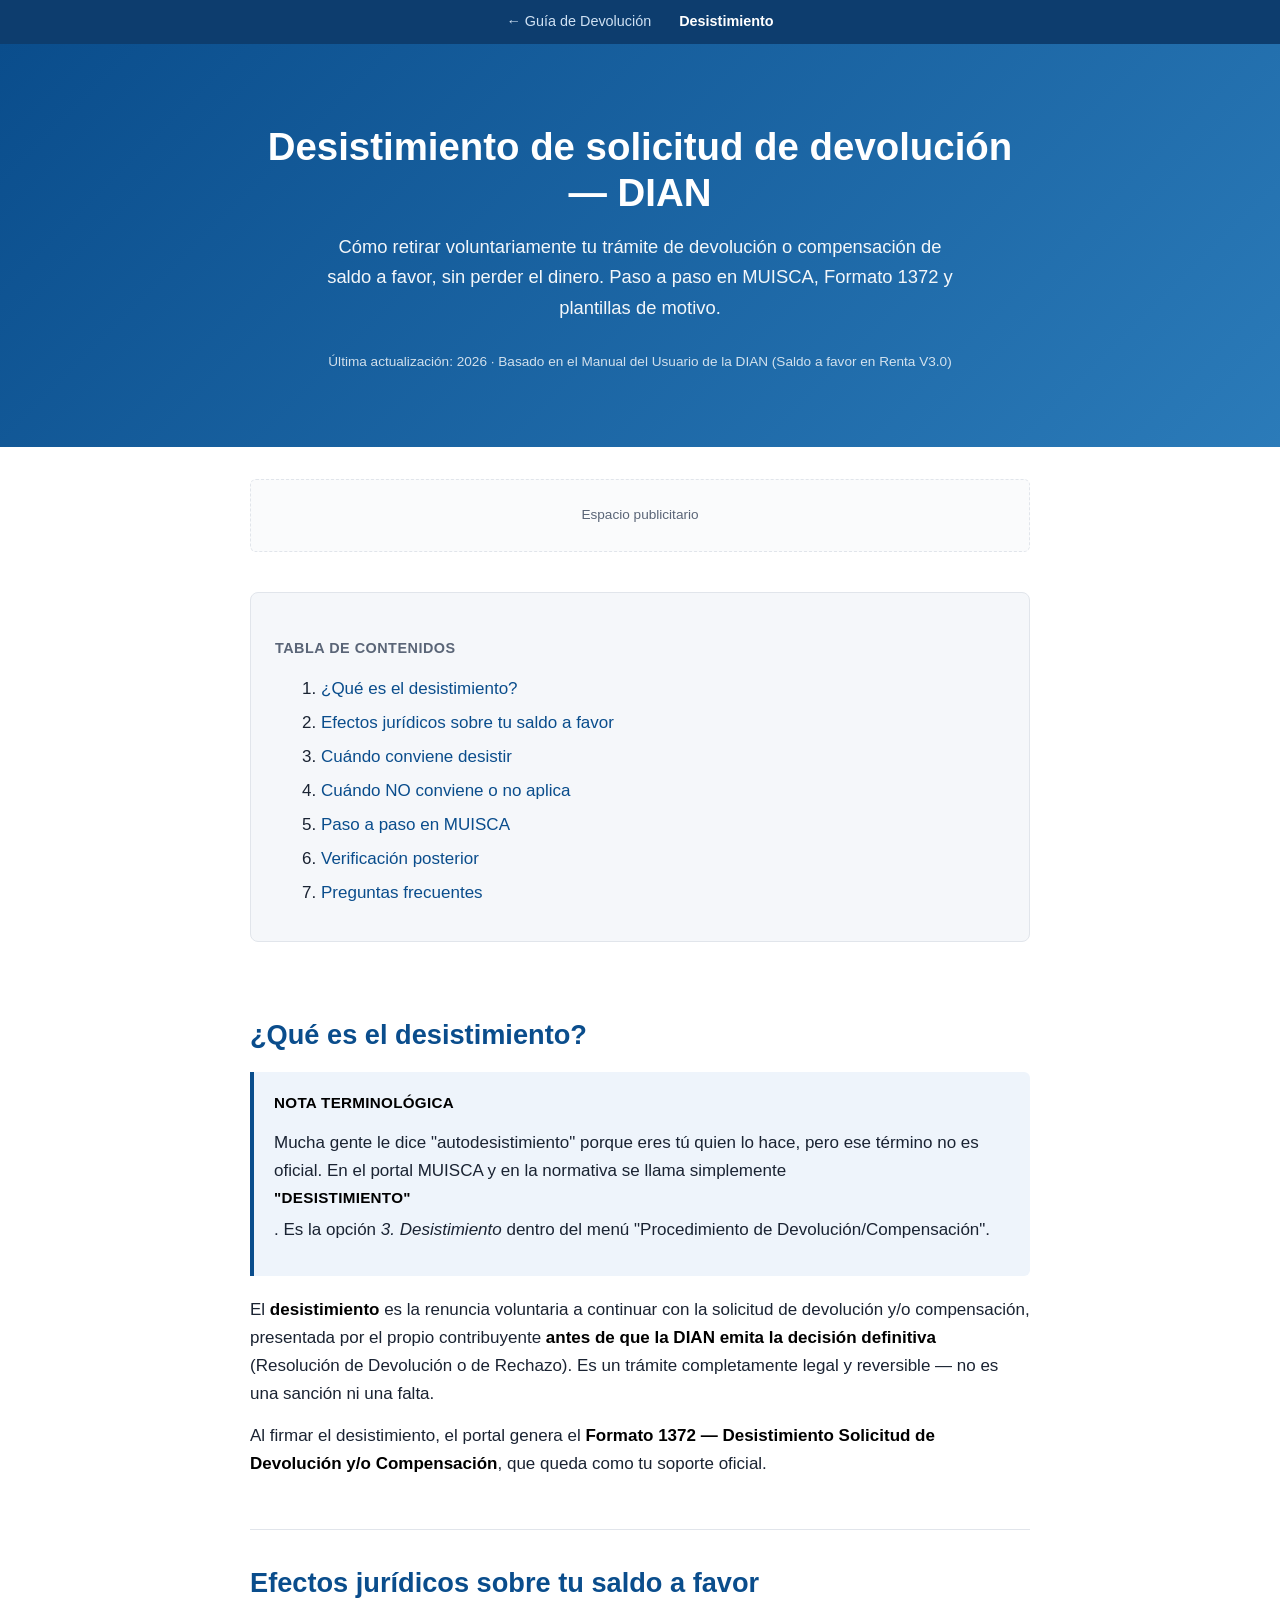
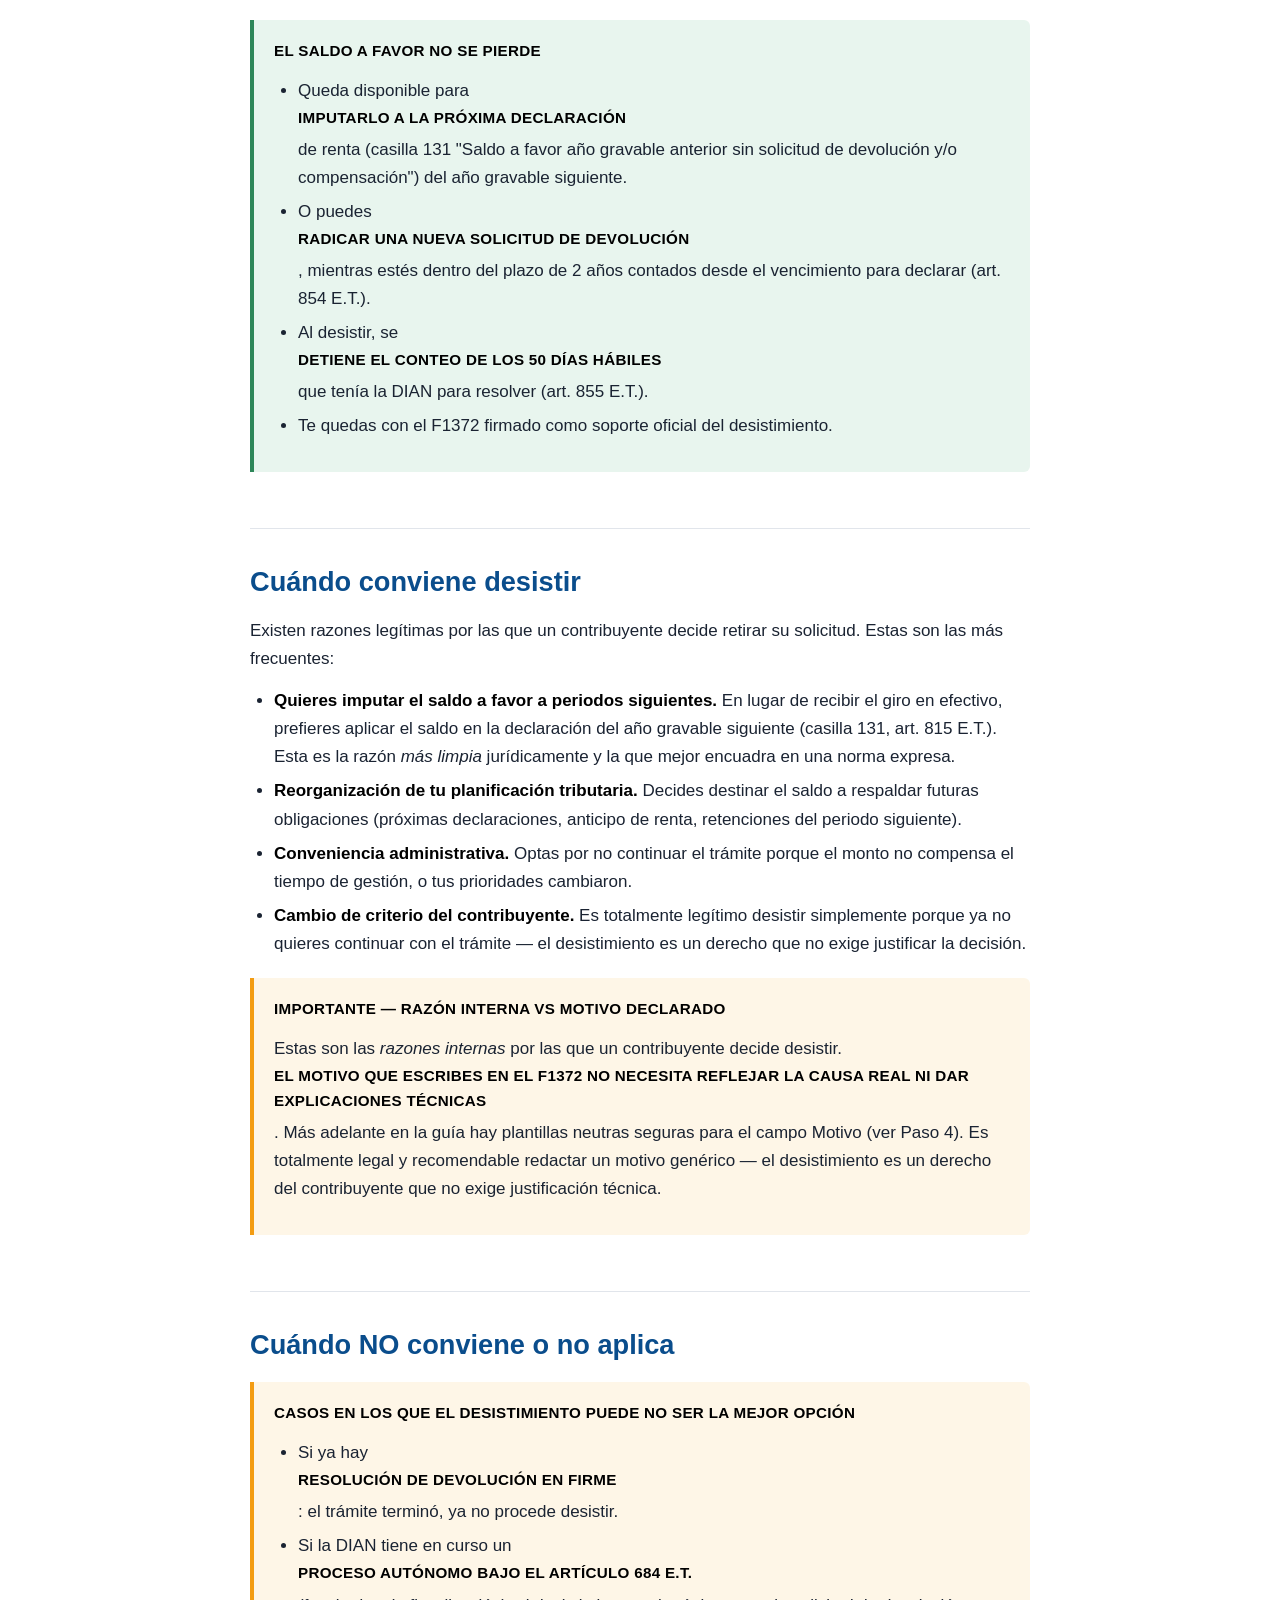
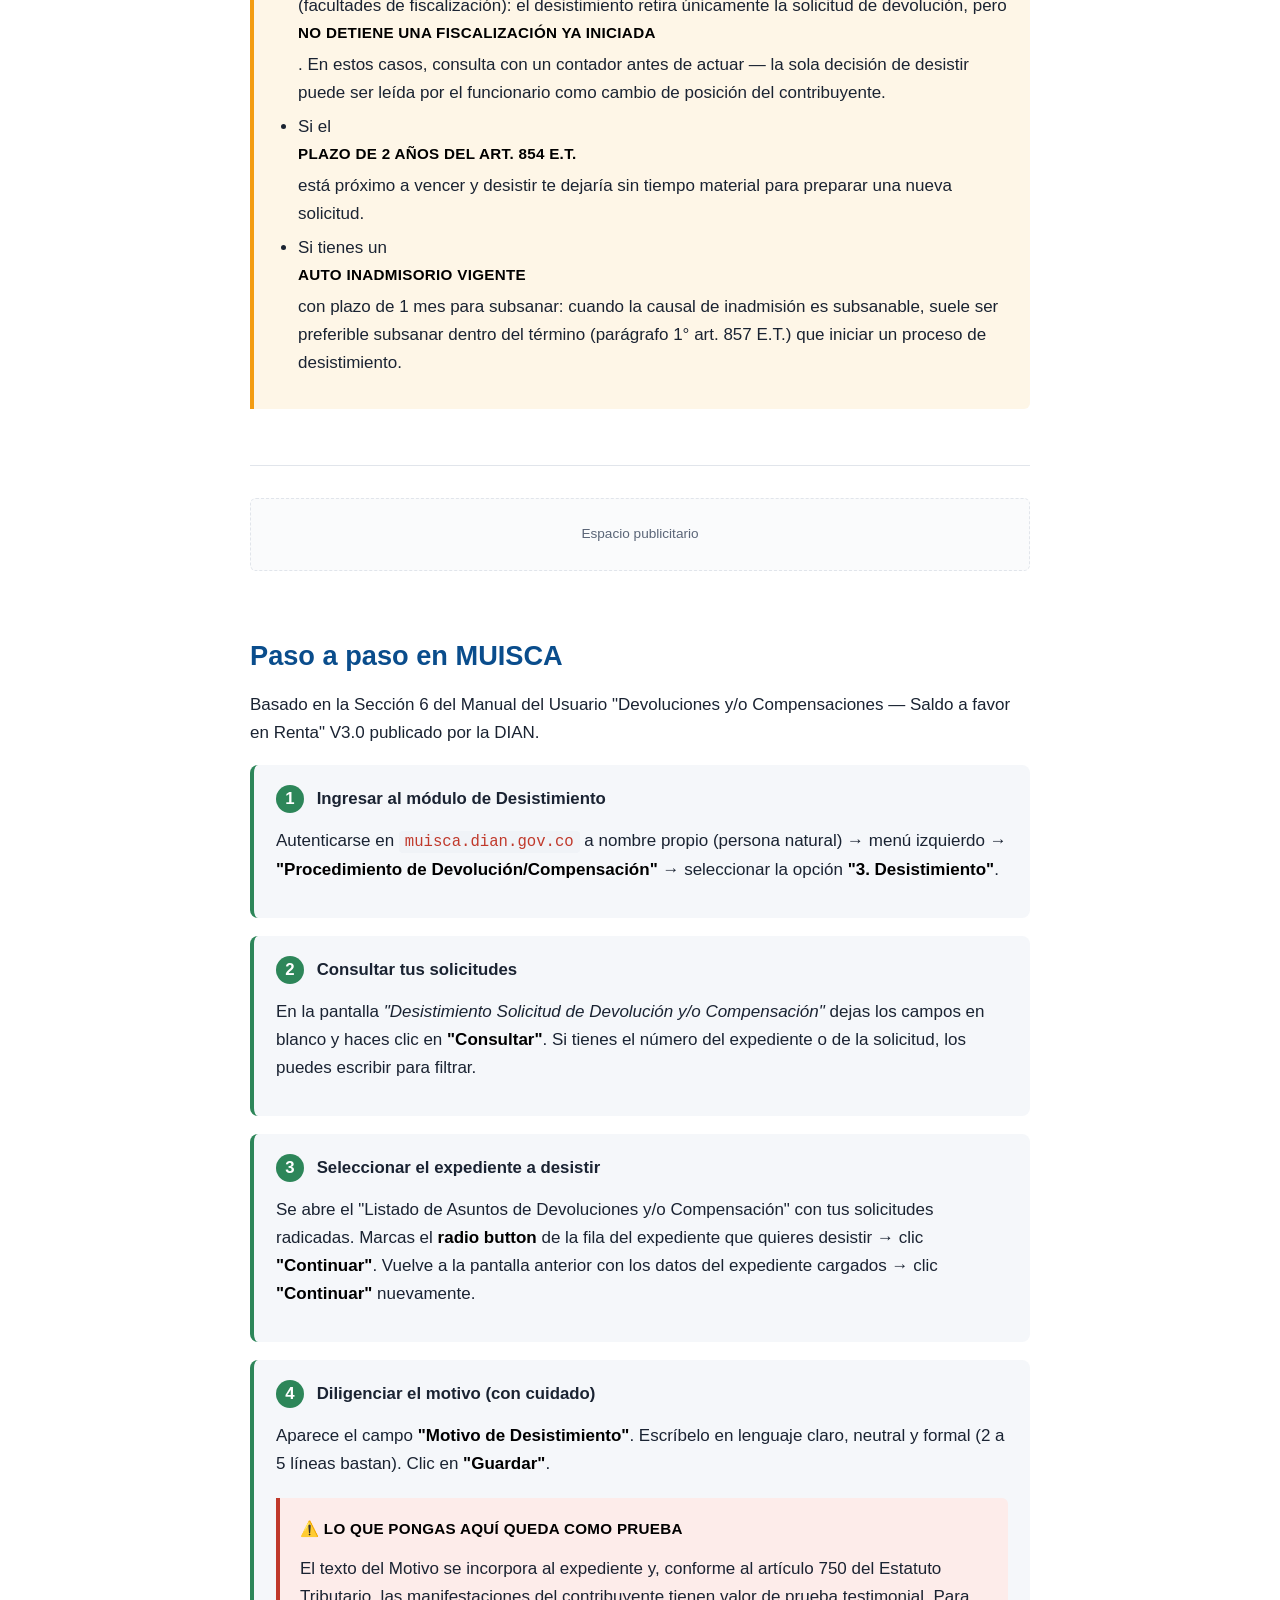
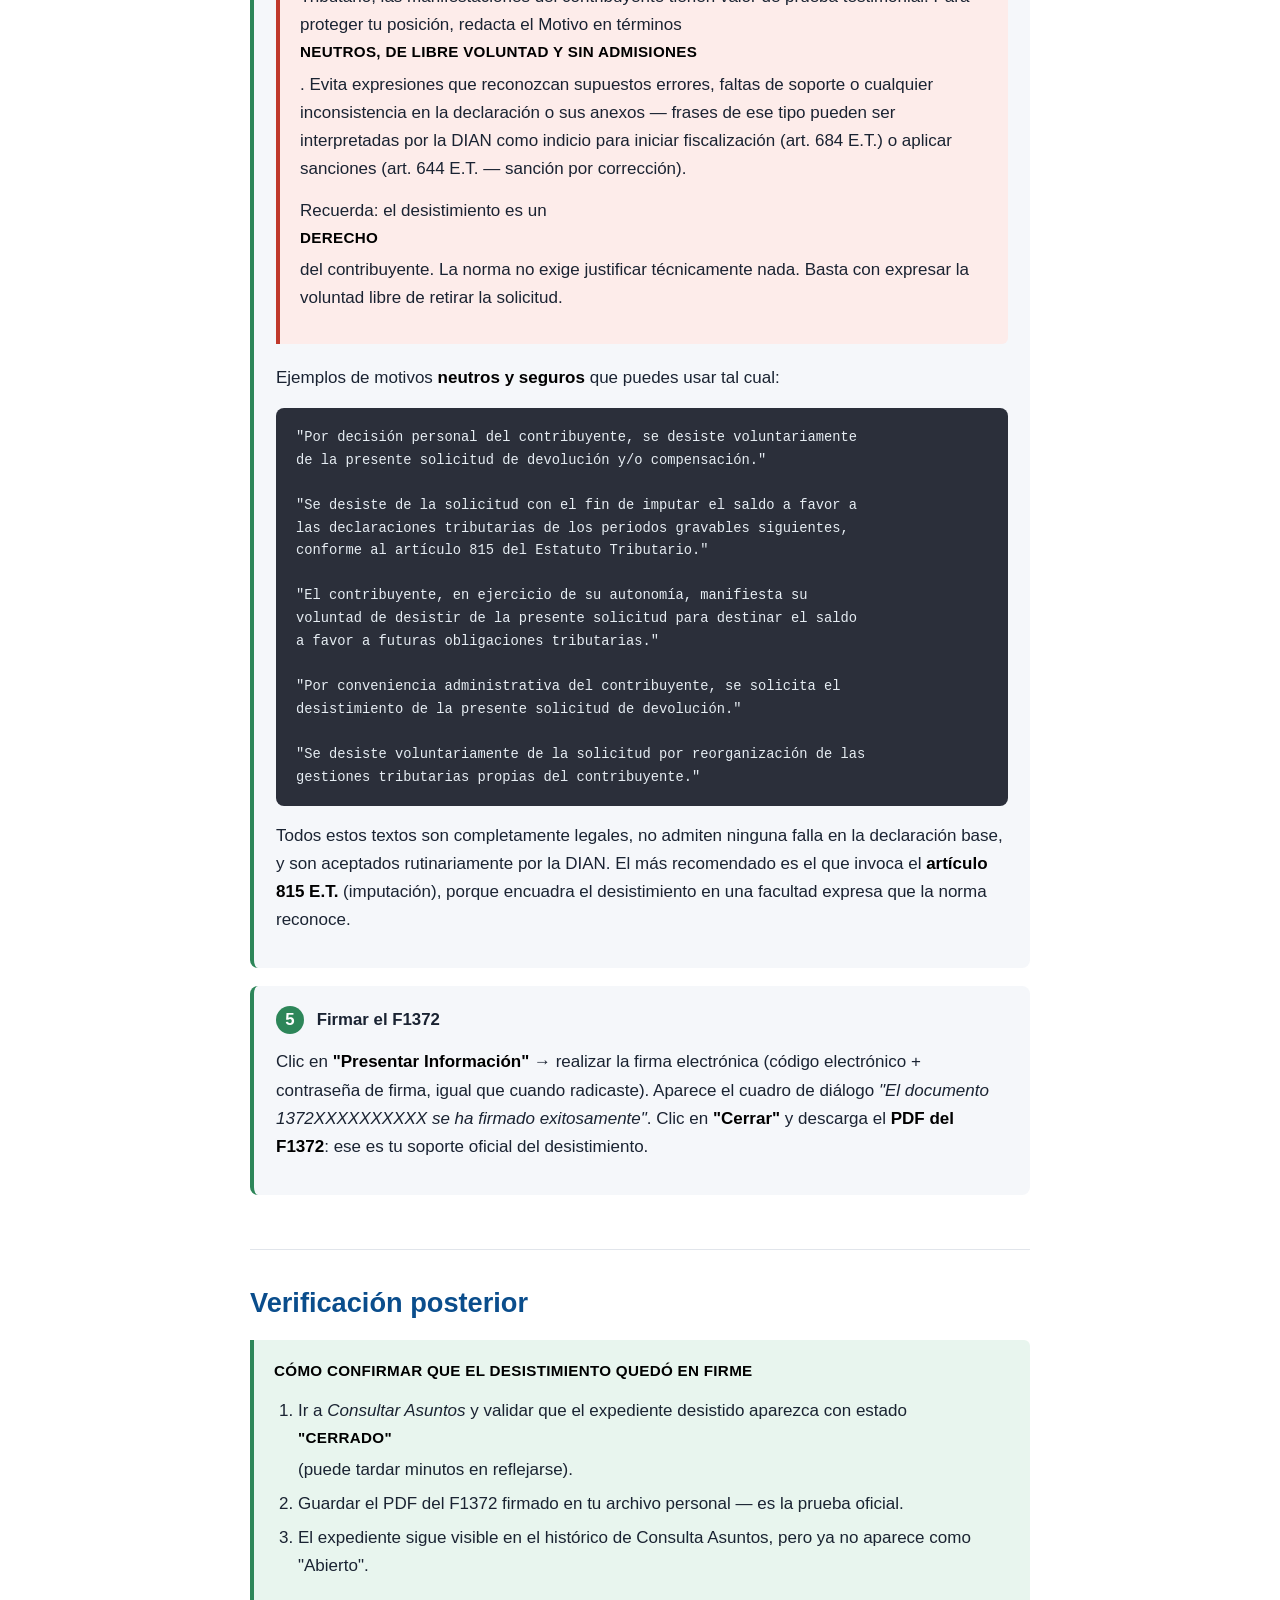
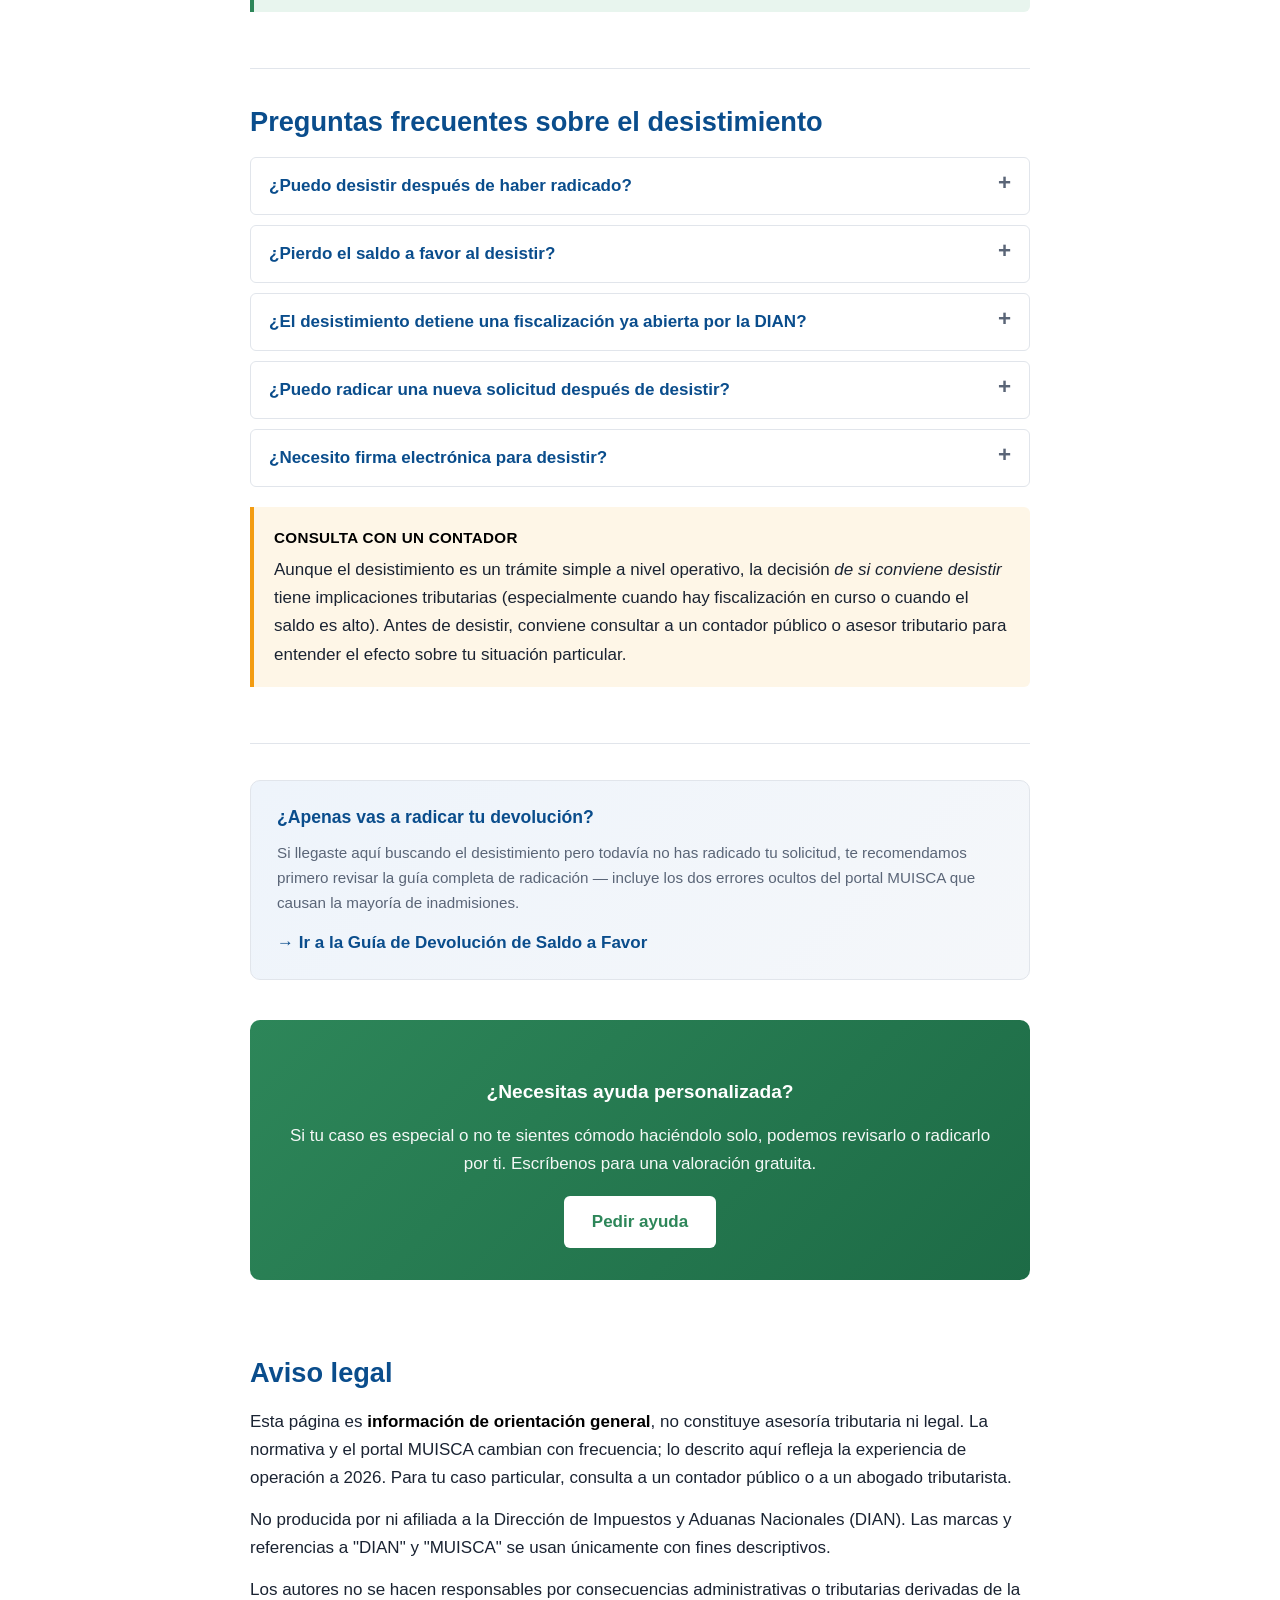
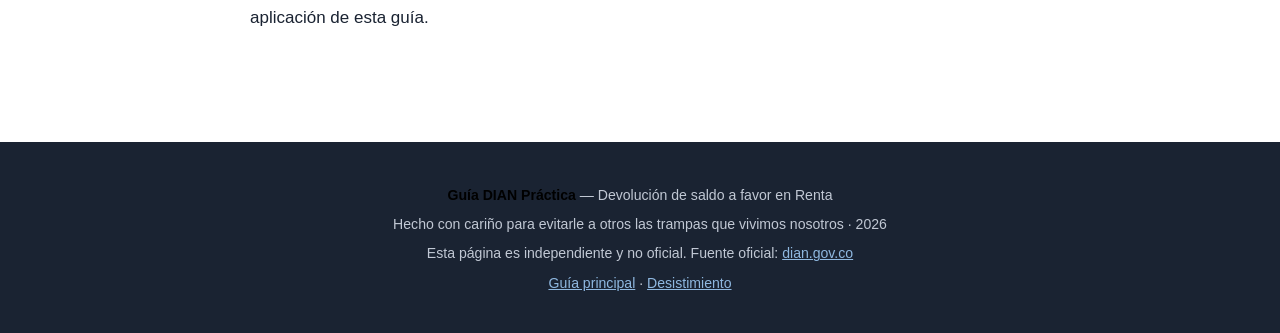
==== commit 5c262b7b: "Limpieza adicional: eliminar referencias que insinuan fallas del contribuyente en motivos y crosslin" ====
--- a/desistimiento.html
+++ b/desistimiento.html
@@ -79,10 +79,10 @@
   <p>Existen razones legítimas por las que un contribuyente decide retirar su solicitud. Estas son las más frecuentes:</p>
 
   <ul>
-    <li><strong>Quieres usar el saldo a favor en periodos siguientes.</strong> Si prefieres imputar el saldo a futuras declaraciones (vía casilla 131 del año siguiente, art. 815 E.T.) en lugar de pedir el giro en efectivo, el desistimiento es la vía limpia.</li>
-    <li><strong>Reorganización de tu situación tributaria.</strong> Necesitas replantear cómo gestionas tus obligaciones (por ejemplo, anticipar el saldo a futuras retenciones, o conservarlo como respaldo de obligaciones próximas).</li>
-    <li><strong>Conveniencia administrativa.</strong> Decides simplemente no continuar el trámite — por ejemplo, porque el monto no compensa el tiempo del proceso, o porque cambian tus prioridades.</li>
-    <li><strong>El expediente quedó complicado y prefieres empezar limpio.</strong> Si el expediente actual acumuló observaciones, requerimientos o demoras, puedes desistir y radicar uno nuevo dentro del plazo de 2 años del art. 854 E.T.</li>
+    <li><strong>Quieres imputar el saldo a favor a periodos siguientes.</strong> En lugar de recibir el giro en efectivo, prefieres aplicar el saldo en la declaración del año gravable siguiente (casilla 131, art. 815 E.T.). Esta es la razón <em>más limpia</em> jurídicamente y la que mejor encuadra en una norma expresa.</li>
+    <li><strong>Reorganización de tu planificación tributaria.</strong> Decides destinar el saldo a respaldar futuras obligaciones (próximas declaraciones, anticipo de renta, retenciones del periodo siguiente).</li>
+    <li><strong>Conveniencia administrativa.</strong> Optas por no continuar el trámite porque el monto no compensa el tiempo de gestión, o tus prioridades cambiaron.</li>
+    <li><strong>Cambio de criterio del contribuyente.</strong> Es totalmente legítimo desistir simplemente porque ya no quieres continuar con el trámite — el desistimiento es un derecho que no exige justificar la decisión.</li>
   </ul>
 
   <div class="callout warn">
@@ -95,12 +95,12 @@
   <h2>Cuándo NO conviene o no aplica</h2>
 
   <div class="callout warn">
-    <strong>Casos en los que el desistimiento no resuelve nada</strong>
+    <strong>Casos en los que el desistimiento puede no ser la mejor opción</strong>
     <ul>
-      <li>Si ya hay <strong>Resolución de Devolución en firme</strong>: el trámite terminó, no se puede desistir.</li>
-      <li>Si la DIAN te abrió <strong>auditoría bajo el artículo 684 E.T.</strong> (Auto de Verificación o requerimiento especial): el desistimiento solo retira la solicitud de devolución, pero <strong>NO detiene la fiscalización</strong>. La DIAN puede seguir revisando la declaración por separado.</li>
-      <li>Si el <strong>plazo de 2 años del art. 854 E.T.</strong> está por vencerse y desistir te dejaría sin tiempo para re-radicar.</li>
-      <li>Si hay un <strong>Auto Inadmisorio vigente</strong> dentro del plazo de 1 mes para subsanar: muchas veces es mejor subsanar que desistir, porque desistir cuesta tiempo legal.</li>
+      <li>Si ya hay <strong>Resolución de Devolución en firme</strong>: el trámite terminó, ya no procede desistir.</li>
+      <li>Si la DIAN tiene en curso un <strong>proceso autónomo bajo el artículo 684 E.T.</strong> (facultades de fiscalización): el desistimiento retira únicamente la solicitud de devolución, pero <strong>no detiene una fiscalización ya iniciada</strong>. En estos casos, consulta con un contador antes de actuar — la sola decisión de desistir puede ser leída por el funcionario como cambio de posición del contribuyente.</li>
+      <li>Si el <strong>plazo de 2 años del art. 854 E.T.</strong> está próximo a vencer y desistir te dejaría sin tiempo material para preparar una nueva solicitud.</li>
+      <li>Si tienes un <strong>Auto Inadmisorio vigente</strong> con plazo de 1 mes para subsanar: cuando la causal de inadmisión es subsanable, suele ser preferible subsanar dentro del término (parágrafo 1° art. 857 E.T.) que iniciar un proceso de desistimiento.</li>
     </ul>
   </div>
 </section>
@@ -132,15 +132,9 @@
     <p>Aparece el campo <strong>"Motivo de Desistimiento"</strong>. Escríbelo en lenguaje claro, neutral y formal (2 a 5 líneas bastan). Clic en <strong>"Guardar"</strong>.</p>
 
     <div class="callout danger">
-      <strong>⚠️ Qué NO escribir como motivo</strong>
-      <p>Lo que pongas en este campo queda registrado y puede ser usado por la DIAN como prueba testimonial (art. 750 E.T.). Por eso conviene <strong>NO incluir</strong> en el motivo expresiones como:</p>
-      <ul>
-        <li>"<em>por errores en la declaración</em>" o "<em>para presentar corrección</em>" — admite que la declaración estaba mal y puede disparar fiscalización (art. 684 E.T.) y sanción por corrección (art. 644 E.T.).</li>
-        <li>"<em>por inconsistencias en los soportes</em>" — sugiere que los anexos no son válidos.</li>
-        <li>"<em>porque no tengo cómo soportar las cifras</em>" o cualquier admisión de que no tienes pruebas.</li>
-        <li>Cualquier cosa que reconozca un error de fondo en la declaración base.</li>
-      </ul>
-      <p>El campo "Motivo" no exige justificar técnicamente nada. Una expresión <strong>neutral</strong> y de <strong>libre voluntad</strong> basta para que el desistimiento sea válido.</p>
+      <strong>⚠️ Lo que pongas aquí queda como prueba</strong>
+      <p>El texto del Motivo se incorpora al expediente y, conforme al artículo 750 del Estatuto Tributario, las manifestaciones del contribuyente tienen valor de prueba testimonial. Para proteger tu posición, redacta el Motivo en términos <strong>neutros, de libre voluntad y sin admisiones</strong>. Evita expresiones que reconozcan supuestos errores, faltas de soporte o cualquier inconsistencia en la declaración o sus anexos — frases de ese tipo pueden ser interpretadas por la DIAN como indicio para iniciar fiscalización (art. 684 E.T.) o aplicar sanciones (art. 644 E.T. — sanción por corrección).</p>
+      <p>Recuerda: el desistimiento es un <strong>derecho</strong> del contribuyente. La norma no exige justificar técnicamente nada. Basta con expresar la voluntad libre de retirar la solicitud.</p>
     </div>
 
     <p>Ejemplos de motivos <strong>neutros y seguros</strong> que puedes usar tal cual:</p>
@@ -196,13 +190,13 @@
   </details>
 
   <details>
-    <summary>¿El desistimiento detiene la auditoría que abrió la DIAN?</summary>
-    <p>No necesariamente. Si la DIAN abrió un Auto de Verificación o un proceso de fiscalización bajo el artículo 684 del E.T., ese proceso es <strong>autónomo</strong> de la solicitud de devolución. Desistir cierra el expediente de devolución, pero la DIAN puede continuar fiscalizando la declaración subyacente. En estos casos, consulta con tu contador antes de desistir — el desistimiento puede ser bueno para liberarte del cronograma de la devolución, pero no es un "escape" de la fiscalización.</p>
-  </details>
-
-  <details>
-    <summary>¿Puedo desistir y radicar una nueva solicitud el mismo día?</summary>
-    <p>En la práctica conviene esperar a que el expediente desistido aparezca cerrado en Consulta Asuntos antes de radicar una nueva solicitud por el mismo año gravable, para evitar mensajes de "ya existe un trámite abierto". Suele bastar con minutos u horas. Si tu nueva solicitud va por una declaración corregida, primero presenta la corrección y luego radica.</p>
+    <summary>¿El desistimiento detiene una fiscalización ya abierta por la DIAN?</summary>
+    <p>No necesariamente. Si la DIAN tiene en curso un proceso autónomo bajo el artículo 684 del E.T. (Auto de Verificación, requerimiento especial, etc.), ese proceso es independiente de la solicitud de devolución. El desistimiento cierra el expediente de devolución, pero la DIAN puede continuar ejerciendo sus facultades sobre la declaración. En estos casos es imprescindible <strong>consultar con un contador o abogado tributarista</strong> antes de actuar, para definir la estrategia adecuada según tu caso particular.</p>
+  </details>
+
+  <details>
+    <summary>¿Puedo radicar una nueva solicitud después de desistir?</summary>
+    <p>Sí, siempre que estés dentro del plazo de 2 años del art. 854 E.T. y la nueva solicitud se presente en debida forma. En la práctica conviene esperar a que el expediente desistido aparezca con estado <em>Cerrado</em> en Consulta Asuntos antes de iniciar el nuevo trámite, para evitar mensajes del sistema como "ya existe un trámite abierto". Suele bastar con unos minutos u horas.</p>
   </details>
 
   <details>
